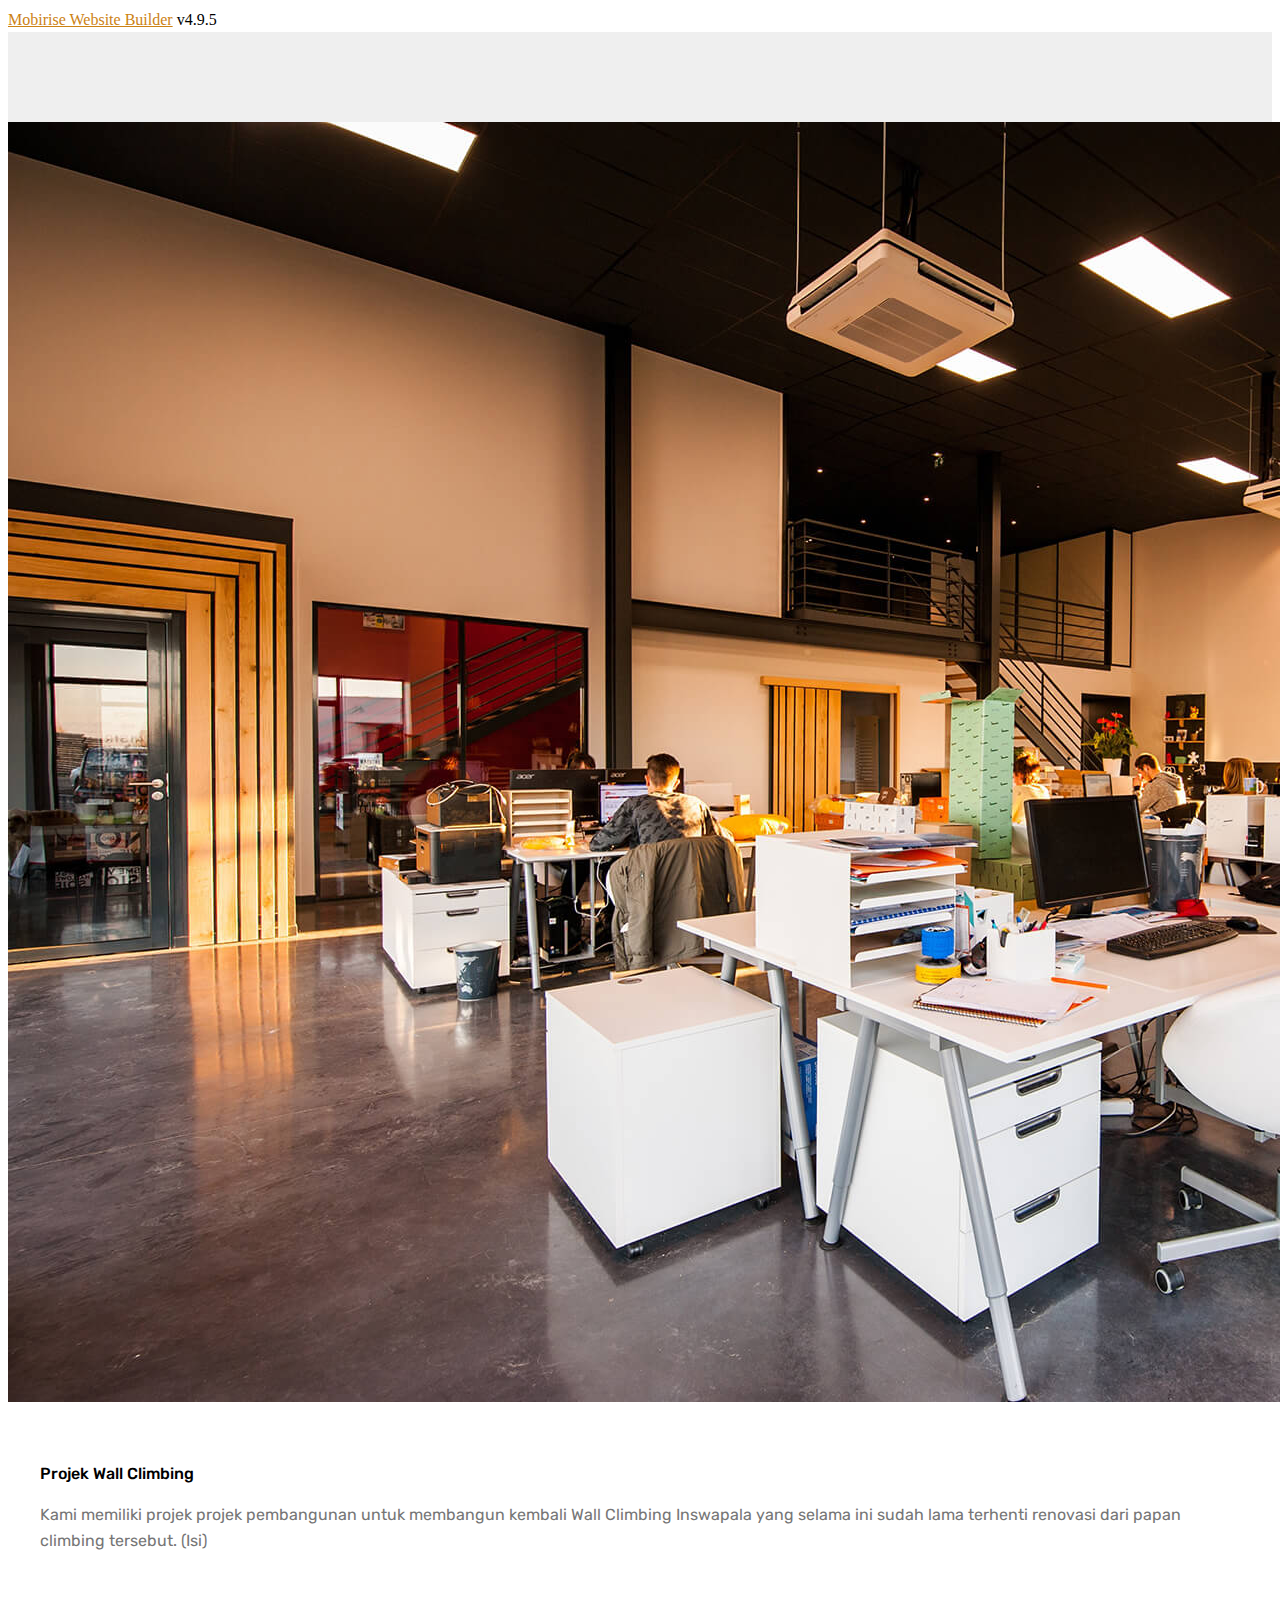
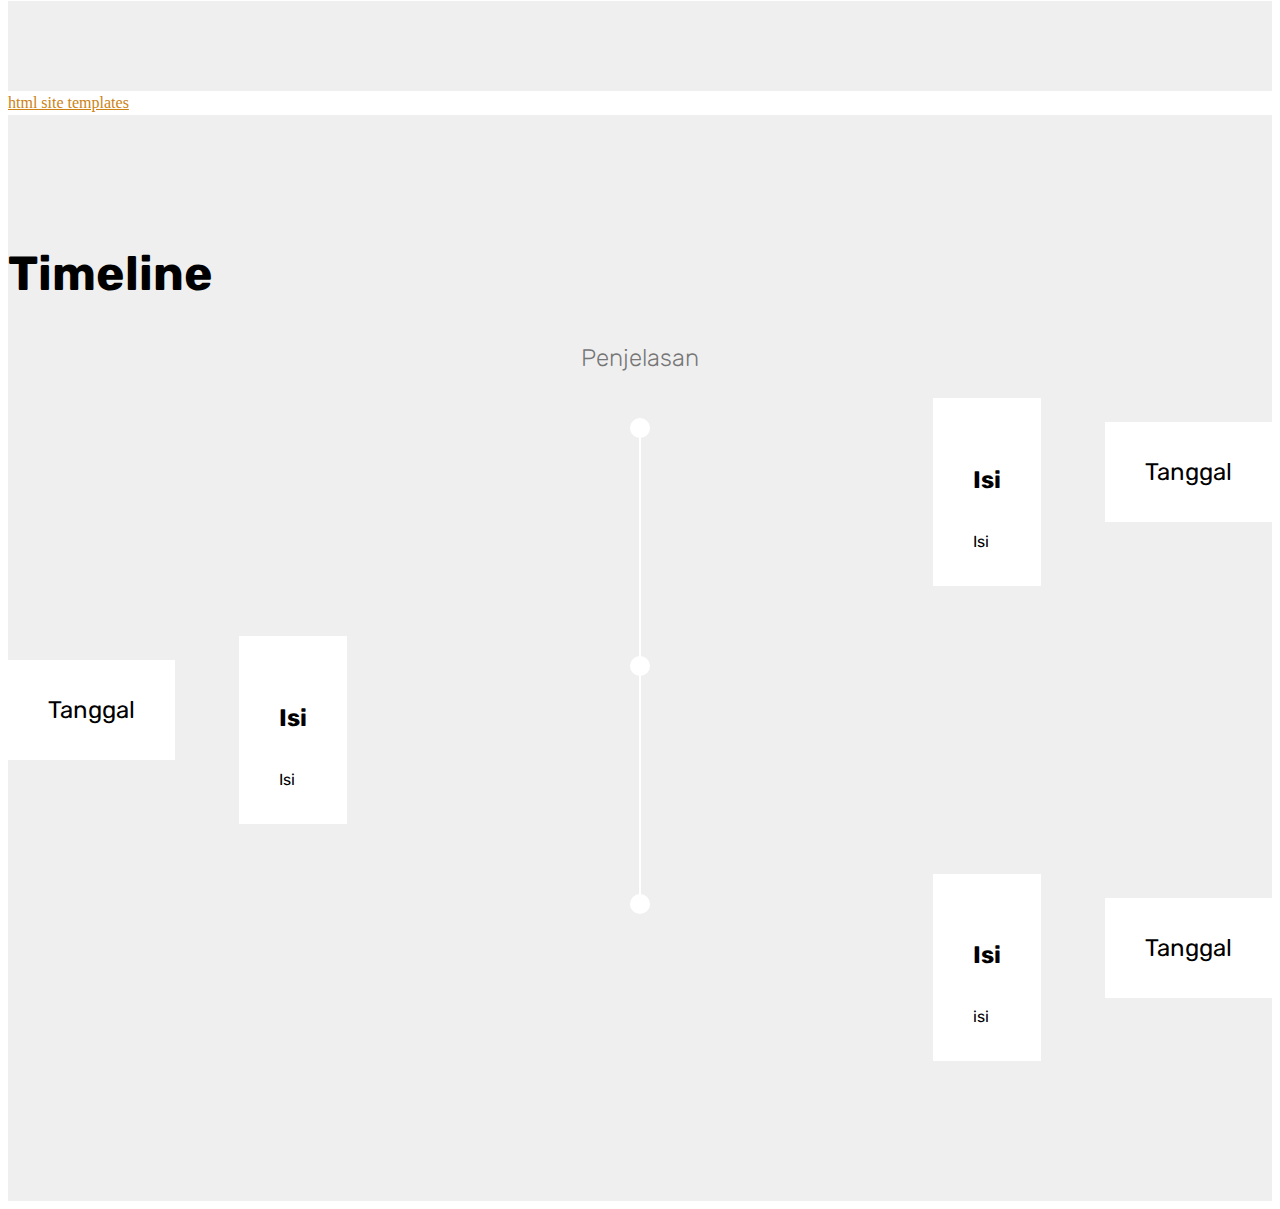
==== page1.html @ f0b3954b "create github pages" ====
<!DOCTYPE html>
<html >
<head>
  <!-- Site made with Mobirise Website Builder v4.9.5, https://mobirise.com -->
  <meta charset="UTF-8">
  <meta http-equiv="X-UA-Compatible" content="IE=edge">
  <meta name="generator" content="Mobirise v4.9.5, mobirise.com">
  <meta name="viewport" content="width=device-width, initial-scale=1, minimum-scale=1">
  <link rel="shortcut icon" href="assets/images/logo-inswapala-512-transparent-96x96.png" type="image/x-icon">
  <meta name="description" content="Website Builder Description">
  <title>Page 1</title>
  <link rel="stylesheet" href="assets/tether/tether.min.css">
  <link rel="stylesheet" href="assets/bootstrap/css/bootstrap.min.css">
  <link rel="stylesheet" href="assets/bootstrap/css/bootstrap-grid.min.css">
  <link rel="stylesheet" href="assets/bootstrap/css/bootstrap-reboot.min.css">
  <link rel="stylesheet" href="assets/animatecss/animate.min.css">
  <link rel="stylesheet" href="assets/theme/css/style.css">
  <link rel="stylesheet" href="assets/mobirise/css/mbr-additional.css" type="text/css">
  
  
  
</head>
<body>
  <section class="features17 cid-rVgSd1BwgS" id="features17-k">
    
    

    
    <div class="container-fluid">
        <div class="media-container-row">
            <div class="card p-3 col-12 col-md-6">
                <div class="card-wrapper">
                    <div class="card-img">
                        <img src="assets/images/background1.jpg" alt="Mobirise">
                    </div>
                    <div class="card-box">
                        <h4 class="card-title pb-3 mbr-fonts-style display-7">
                            Projek Wall Climbing</h4>
                        <p class="mbr-text mbr-fonts-style display-7">Kami memiliki projek projek pembangunan untuk membangun kembali Wall Climbing Inswapala yang selama ini sudah lama terhenti renovasi dari papan climbing tersebut. (Isi)</p>
                    </div>
                </div>
            </div>

            

            

            
            
            
        </div>
    </div>
</section>

<section class="engine"><a href="https://mobirise.info/y">html site templates</a></section><section class="timeline1 cid-rVgUjTpk7h" id="timeline1-m">

    

    

    <div class="container align-center">
        <h2 class="mbr-section-title pb-3 mbr-fonts-style display-2">
            Timeline
        </h2>
        <h3 class="mbr-section-subtitle pb-5 mbr-fonts-style display-5">Penjelasan</h3>

        <div class="container timelines-container" mbri-timelines="">
            <div class="row timeline-element reverse separline">      
                 <div class="timeline-date-panel col-xs-12 col-md-6  align-left">         
                    <div class="time-line-date-content">
                        <p class="mbr-timeline-date mbr-fonts-style display-5">Tanggal</p>
                    </div>
                </div>
           <span class="iconBackground"></span>
            <div class="col-xs-12 col-md-6 align-right">
                <div class="timeline-text-content">
                    <h4 class="mbr-timeline-title pb-3 mbr-fonts-style display-5">Isi</h4>
                    <p class="mbr-timeline-text mbr-fonts-style display-7">Isi</p>
                 </div>
            </div>
            </div>

            <div class="row timeline-element  separline">
                <div class="timeline-date-panel col-xs-12 col-md-6 align-right">
                    <div class="time-line-date-content">
                        <p class="mbr-timeline-date mbr-fonts-style display-5">Tanggal</p>
                    </div>
                </div>
                <span class="iconBackground"></span>
                <div class="col-xs-12 col-md-6 align-left ">
                    <div class="timeline-text-content">
                        <h4 class="mbr-timeline-title pb-3 mbr-fonts-style display-5">
                            Isi</h4>
                        <p class="mbr-timeline-text mbr-fonts-style display-7">Isi</p>
                    </div>
                </div>
            </div> 


            <div class="row timeline-element reverse">
                <div class="timeline-date-panel col-xs-12 col-md-6  align-left">
                    <div class="time-line-date-content">
                        <p class="mbr-timeline-date mbr-fonts-style display-5">
                            Tanggal</p>
                    </div>
                </div>
                <span class="iconBackground"></span>
                <div class="col-xs-12 col-md-6 align-right">
                    <div class="timeline-text-content">
                        <h4 class="mbr-timeline-title pb-3 mbr-fonts-style display-5">
                            Isi</h4>      
                        <p class="mbr-timeline-text mbr-fonts-style display-7">
                            isi</p>
                    </div>
                </div>
            </div>

            


            


            

            

            

            

            

            

            
        </div>
    </div>
</section>


  <script src="assets/web/assets/jquery/jquery.min.js"></script>
  <script src="assets/popper/popper.min.js"></script>
  <script src="assets/tether/tether.min.js"></script>
  <script src="assets/bootstrap/js/bootstrap.min.js"></script>
  <script src="assets/smoothscroll/smooth-scroll.js"></script>
  <script src="assets/viewportchecker/jquery.viewportchecker.js"></script>
  <script src="assets/theme/js/script.js"></script>
  
  
  <input name="animation" type="hidden">
  </body>
</html>
---- assets/mobirise/css/mbr-additional.css ----
@import url(https://fonts.googleapis.com/css?family=Rubik:300,300i,400,400i,500,500i,700,700i,900,900i);





body {
  font-style: normal;
  line-height: 1.5;
}
.mbr-section-title {
  font-style: normal;
  line-height: 1.2;
}
.mbr-section-subtitle {
  line-height: 1.3;
}
.mbr-text {
  font-style: normal;
  line-height: 1.6;
}
.display-1 {
  font-family: 'Rubik', sans-serif;
  font-size: 4.25rem;
}
.display-1 > .mbr-iconfont {
  font-size: 6.8rem;
}
.display-2 {
  font-family: 'Rubik', sans-serif;
  font-size: 3rem;
}
.display-2 > .mbr-iconfont {
  font-size: 4.8rem;
}
.display-4 {
  font-family: 'Rubik', sans-serif;
  font-size: 1rem;
}
.display-4 > .mbr-iconfont {
  font-size: 1.6rem;
}
.display-5 {
  font-family: 'Rubik', sans-serif;
  font-size: 1.5rem;
}
.display-5 > .mbr-iconfont {
  font-size: 2.4rem;
}
.display-7 {
  font-family: 'Rubik', sans-serif;
  font-size: 1rem;
}
.display-7 > .mbr-iconfont {
  font-size: 1.6rem;
}
/* ---- Fluid typography for mobile devices ---- */
/* 1.4 - font scale ratio ( bootstrap == 1.42857 ) */
/* 100vw - current viewport width */
/* (48 - 20)  48 == 48rem == 768px, 20 == 20rem == 320px(minimal supported viewport) */
/* 0.65 - min scale variable, may vary */
@media (max-width: 768px) {
  .display-1 {
    font-size: 3.4rem;
    font-size: calc( 2.1374999999999997rem + (4.25 - 2.1374999999999997) * ((100vw - 20rem) / (48 - 20)));
    line-height: calc( 1.4 * (2.1374999999999997rem + (4.25 - 2.1374999999999997) * ((100vw - 20rem) / (48 - 20))));
  }
  .display-2 {
    font-size: 2.4rem;
    font-size: calc( 1.7rem + (3 - 1.7) * ((100vw - 20rem) / (48 - 20)));
    line-height: calc( 1.4 * (1.7rem + (3 - 1.7) * ((100vw - 20rem) / (48 - 20))));
  }
  .display-4 {
    font-size: 0.8rem;
    font-size: calc( 1rem + (1 - 1) * ((100vw - 20rem) / (48 - 20)));
    line-height: calc( 1.4 * (1rem + (1 - 1) * ((100vw - 20rem) / (48 - 20))));
  }
  .display-5 {
    font-size: 1.2rem;
    font-size: calc( 1.175rem + (1.5 - 1.175) * ((100vw - 20rem) / (48 - 20)));
    line-height: calc( 1.4 * (1.175rem + (1.5 - 1.175) * ((100vw - 20rem) / (48 - 20))));
  }
}
/* Buttons */
.btn {
  font-weight: 500;
  border-width: 2px;
  font-style: normal;
  letter-spacing: 1px;
  margin: .4rem .8rem;
  white-space: normal;
  -webkit-transition: all 0.3s ease-in-out;
  -moz-transition: all 0.3s ease-in-out;
  transition: all 0.3s ease-in-out;
  display: inline-flex;
  align-items: center;
  justify-content: center;
  word-break: break-word;
  -webkit-align-items: center;
  -webkit-justify-content: center;
  display: -webkit-inline-flex;
  padding: 1rem 3rem;
  border-radius: 3px;
}
.btn-sm {
  font-weight: 500;
  letter-spacing: 1px;
  -webkit-transition: all 0.3s ease-in-out;
  -moz-transition: all 0.3s ease-in-out;
  transition: all 0.3s ease-in-out;
  padding: 0.6rem 1.5rem;
  border-radius: 3px;
}
.btn-md {
  font-weight: 500;
  letter-spacing: 1px;
  margin: .4rem .8rem !important;
  -webkit-transition: all 0.3s ease-in-out;
  -moz-transition: all 0.3s ease-in-out;
  transition: all 0.3s ease-in-out;
  padding: 1rem 3rem;
  border-radius: 3px;
}
.btn-lg {
  font-weight: 500;
  letter-spacing: 1px;
  margin: .4rem .8rem !important;
  -webkit-transition: all 0.3s ease-in-out;
  -moz-transition: all 0.3s ease-in-out;
  transition: all 0.3s ease-in-out;
  padding: 1.2rem 3.2rem;
  border-radius: 3px;
}
.bg-primary {
  background-color: #cc8214 !important;
}
.bg-success {
  background-color: #f7ed4a !important;
}
.bg-info {
  background-color: #82786e !important;
}
.bg-warning {
  background-color: #879a9f !important;
}
.bg-danger {
  background-color: #b1a374 !important;
}
.btn-primary,
.btn-primary:active {
  background-color: #cc8214 !important;
  border-color: #cc8214 !important;
  color: #ffffff !important;
}
.btn-primary:hover,
.btn-primary:focus,
.btn-primary.focus,
.btn-primary.active {
  color: #ffffff !important;
  background-color: #86560d !important;
  border-color: #86560d !important;
}
.btn-primary.disabled,
.btn-primary:disabled {
  color: #ffffff !important;
  background-color: #86560d !important;
  border-color: #86560d !important;
}
.btn-secondary,
.btn-secondary:active {
  background-color: #ff3366 !important;
  border-color: #ff3366 !important;
  color: #ffffff !important;
}
.btn-secondary:hover,
.btn-secondary:focus,
.btn-secondary.focus,
.btn-secondary.active {
  color: #ffffff !important;
  background-color: #e50039 !important;
  border-color: #e50039 !important;
}
.btn-secondary.disabled,
.btn-secondary:disabled {
  color: #ffffff !important;
  background-color: #e50039 !important;
  border-color: #e50039 !important;
}
.btn-info,
.btn-info:active {
  background-color: #82786e !important;
  border-color: #82786e !important;
  color: #ffffff !important;
}
.btn-info:hover,
.btn-info:focus,
.btn-info.focus,
.btn-info.active {
  color: #ffffff !important;
  background-color: #59524b !important;
  border-color: #59524b !important;
}
.btn-info.disabled,
.btn-info:disabled {
  color: #ffffff !important;
  background-color: #59524b !important;
  border-color: #59524b !important;
}
.btn-success,
.btn-success:active {
  background-color: #f7ed4a !important;
  border-color: #f7ed4a !important;
  color: #3f3c03 !important;
}
.btn-success:hover,
.btn-success:focus,
.btn-success.focus,
.btn-success.active {
  color: #3f3c03 !important;
  background-color: #eadd0a !important;
  border-color: #eadd0a !important;
}
.btn-success.disabled,
.btn-success:disabled {
  color: #3f3c03 !important;
  background-color: #eadd0a !important;
  border-color: #eadd0a !important;
}
.btn-warning,
.btn-warning:active {
  background-color: #879a9f !important;
  border-color: #879a9f !important;
  color: #ffffff !important;
}
.btn-warning:hover,
.btn-warning:focus,
.btn-warning.focus,
.btn-warning.active {
  color: #ffffff !important;
  background-color: #617479 !important;
  border-color: #617479 !important;
}
.btn-warning.disabled,
.btn-warning:disabled {
  color: #ffffff !important;
  background-color: #617479 !important;
  border-color: #617479 !important;
}
.btn-danger,
.btn-danger:active {
  background-color: #b1a374 !important;
  border-color: #b1a374 !important;
  color: #ffffff !important;
}
.btn-danger:hover,
.btn-danger:focus,
.btn-danger.focus,
.btn-danger.active {
  color: #ffffff !important;
  background-color: #8b7d4e !important;
  border-color: #8b7d4e !important;
}
.btn-danger.disabled,
.btn-danger:disabled {
  color: #ffffff !important;
  background-color: #8b7d4e !important;
  border-color: #8b7d4e !important;
}
.btn-white {
  color: #333333 !important;
}
.btn-white,
.btn-white:active {
  background-color: #ffffff !important;
  border-color: #ffffff !important;
  color: #808080 !important;
}
.btn-white:hover,
.btn-white:focus,
.btn-white.focus,
.btn-white.active {
  color: #808080 !important;
  background-color: #d9d9d9 !important;
  border-color: #d9d9d9 !important;
}
.btn-white.disabled,
.btn-white:disabled {
  color: #808080 !important;
  background-color: #d9d9d9 !important;
  border-color: #d9d9d9 !important;
}
.btn-black,
.btn-black:active {
  background-color: #333333 !important;
  border-color: #333333 !important;
  color: #ffffff !important;
}
.btn-black:hover,
.btn-black:focus,
.btn-black.focus,
.btn-black.active {
  color: #ffffff !important;
  background-color: #0d0d0d !important;
  border-color: #0d0d0d !important;
}
.btn-black.disabled,
.btn-black:disabled {
  color: #ffffff !important;
  background-color: #0d0d0d !important;
  border-color: #0d0d0d !important;
}
.btn-primary-outline,
.btn-primary-outline:active {
  background: none;
  border-color: #6f470b;
  color: #6f470b;
}
.btn-primary-outline:hover,
.btn-primary-outline:focus,
.btn-primary-outline.focus,
.btn-primary-outline.active {
  color: #ffffff;
  background-color: #cc8214;
  border-color: #cc8214;
}
.btn-primary-outline.disabled,
.btn-primary-outline:disabled {
  color: #ffffff !important;
  background-color: #cc8214 !important;
  border-color: #cc8214 !important;
}
.btn-secondary-outline,
.btn-secondary-outline:active {
  background: none;
  border-color: #cc0033;
  color: #cc0033;
}
.btn-secondary-outline:hover,
.btn-secondary-outline:focus,
.btn-secondary-outline.focus,
.btn-secondary-outline.active {
  color: #ffffff;
  background-color: #ff3366;
  border-color: #ff3366;
}
.btn-secondary-outline.disabled,
.btn-secondary-outline:disabled {
  color: #ffffff !important;
  background-color: #ff3366 !important;
  border-color: #ff3366 !important;
}
.btn-info-outline,
.btn-info-outline:active {
  background: none;
  border-color: #4b453f;
  color: #4b453f;
}
.btn-info-outline:hover,
.btn-info-outline:focus,
.btn-info-outline.focus,
.btn-info-outline.active {
  color: #ffffff;
  background-color: #82786e;
  border-color: #82786e;
}
.btn-info-outline.disabled,
.btn-info-outline:disabled {
  color: #ffffff !important;
  background-color: #82786e !important;
  border-color: #82786e !important;
}
.btn-success-outline,
.btn-success-outline:active {
  background: none;
  border-color: #d2c609;
  color: #d2c609;
}
.btn-success-outline:hover,
.btn-success-outline:focus,
.btn-success-outline.focus,
.btn-success-outline.active {
  color: #3f3c03;
  background-color: #f7ed4a;
  border-color: #f7ed4a;
}
.btn-success-outline.disabled,
.btn-success-outline:disabled {
  color: #3f3c03 !important;
  background-color: #f7ed4a !important;
  border-color: #f7ed4a !important;
}
.btn-warning-outline,
.btn-warning-outline:active {
  background: none;
  border-color: #55666b;
  color: #55666b;
}
.btn-warning-outline:hover,
.btn-warning-outline:focus,
.btn-warning-outline.focus,
.btn-warning-outline.active {
  color: #ffffff;
  background-color: #879a9f;
  border-color: #879a9f;
}
.btn-warning-outline.disabled,
.btn-warning-outline:disabled {
  color: #ffffff !important;
  background-color: #879a9f !important;
  border-color: #879a9f !important;
}
.btn-danger-outline,
.btn-danger-outline:active {
  background: none;
  border-color: #7a6e45;
  color: #7a6e45;
}
.btn-danger-outline:hover,
.btn-danger-outline:focus,
.btn-danger-outline.focus,
.btn-danger-outline.active {
  color: #ffffff;
  background-color: #b1a374;
  border-color: #b1a374;
}
.btn-danger-outline.disabled,
.btn-danger-outline:disabled {
  color: #ffffff !important;
  background-color: #b1a374 !important;
  border-color: #b1a374 !important;
}
.btn-black-outline,
.btn-black-outline:active {
  background: none;
  border-color: #000000;
  color: #000000;
}
.btn-black-outline:hover,
.btn-black-outline:focus,
.btn-black-outline.focus,
.btn-black-outline.active {
  color: #ffffff;
  background-color: #333333;
  border-color: #333333;
}
.btn-black-outline.disabled,
.btn-black-outline:disabled {
  color: #ffffff !important;
  background-color: #333333 !important;
  border-color: #333333 !important;
}
.btn-white-outline,
.btn-white-outline:active,
.btn-white-outline.active {
  background: none;
  border-color: #ffffff;
  color: #ffffff;
}
.btn-white-outline:hover,
.btn-white-outline:focus,
.btn-white-outline.focus {
  color: #333333;
  background-color: #ffffff;
  border-color: #ffffff;
}
.text-primary {
  color: #cc8214 !important;
}
.text-secondary {
  color: #ff3366 !important;
}
.text-success {
  color: #f7ed4a !important;
}
.text-info {
  color: #82786e !important;
}
.text-warning {
  color: #879a9f !important;
}
.text-danger {
  color: #b1a374 !important;
}
.text-white {
  color: #ffffff !important;
}
.text-black {
  color: #000000 !important;
}
a.text-primary:hover,
a.text-primary:focus {
  color: #6f470b !important;
}
a.text-secondary:hover,
a.text-secondary:focus {
  color: #cc0033 !important;
}
a.text-success:hover,
a.text-success:focus {
  color: #d2c609 !important;
}
a.text-info:hover,
a.text-info:focus {
  color: #4b453f !important;
}
a.text-warning:hover,
a.text-warning:focus {
  color: #55666b !important;
}
a.text-danger:hover,
a.text-danger:focus {
  color: #7a6e45 !important;
}
a.text-white:hover,
a.text-white:focus {
  color: #b3b3b3 !important;
}
a.text-black:hover,
a.text-black:focus {
  color: #4d4d4d !important;
}
.alert-success {
  background-color: #70c770;
}
.alert-info {
  background-color: #82786e;
}
.alert-warning {
  background-color: #879a9f;
}
.alert-danger {
  background-color: #b1a374;
}
.mbr-section-btn a.btn:not(.btn-form):hover,
.mbr-section-btn a.btn:not(.btn-form):focus {
  box-shadow: none !important;
}
.mbr-gallery-filter li.active .btn {
  background-color: #cc8214;
  border-color: #cc8214;
  color: #ffffff;
}
.mbr-gallery-filter li.active .btn:focus {
  box-shadow: none;
}
.btn-form {
  border-radius: 0;
}
.btn-form:hover {
  cursor: pointer;
}
a,
a:hover {
  color: #cc8214;
}
.mbr-plan-header.bg-primary .mbr-plan-subtitle,
.mbr-plan-header.bg-primary .mbr-plan-price-desc {
  color: #f8ddb4;
}
.mbr-plan-header.bg-success .mbr-plan-subtitle,
.mbr-plan-header.bg-success .mbr-plan-price-desc {
  color: #ffffff;
}
.mbr-plan-header.bg-info .mbr-plan-subtitle,
.mbr-plan-header.bg-info .mbr-plan-price-desc {
  color: #beb8b2;
}
.mbr-plan-header.bg-warning .mbr-plan-subtitle,
.mbr-plan-header.bg-warning .mbr-plan-price-desc {
  color: #ced6d8;
}
.mbr-plan-header.bg-danger .mbr-plan-subtitle,
.mbr-plan-header.bg-danger .mbr-plan-price-desc {
  color: #dfd9c6;
}
/* Scroll to top button*/
.scrollToTop_wraper {
  display: none;
}
#scrollToTop a i:before {
  content: '';
  position: absolute;
  height: 40%;
  top: 25%;
  background: #fff;
  width: 2px;
  left: calc(50% - 1px);
}
#scrollToTop a i:after {
  content: '';
  position: absolute;
  display: block;
  border-top: 2px solid #fff;
  border-right: 2px solid #fff;
  width: 40%;
  height: 40%;
  left: 30%;
  bottom: 30%;
  transform: rotate(135deg);
  -webkit-transform: rotate(135deg);
}
/* Others*/
.note-check a[data-value=Rubik] {
  font-style: normal;
}
.mbr-arrow a {
  color: #ffffff;
}
@media (max-width: 767px) {
  .mbr-arrow {
    display: none;
  }
}
.form-control-label {
  position: relative;
  cursor: pointer;
  margin-bottom: .357em;
  padding: 0;
}
.alert {
  color: #ffffff;
  border-radius: 0;
  border: 0;
  font-size: .875rem;
  line-height: 1.5;
  margin-bottom: 1.875rem;
  padding: 1.25rem;
  position: relative;
}
.alert.alert-form::after {
  background-color: inherit;
  bottom: -7px;
  content: "";
  display: block;
  height: 14px;
  left: 50%;
  margin-left: -7px;
  position: absolute;
  transform: rotate(45deg);
  width: 14px;
  -webkit-transform: rotate(45deg);
}
.form-control {
  background-color: #f5f5f5;
  box-shadow: none;
  color: #565656;
  font-family: 'Rubik', sans-serif;
  font-size: 1rem;
  line-height: 1.43;
  min-height: 3.5em;
  padding: 1.07em .5em;
}
.form-control > .mbr-iconfont {
  font-size: 1.6rem;
}
.form-control,
.form-control:focus {
  border: 1px solid #e8e8e8;
}
.form-active .form-control:invalid {
  border-color: red;
}
.mbr-overlay {
  background-color: #000;
  bottom: 0;
  left: 0;
  opacity: .5;
  position: absolute;
  right: 0;
  top: 0;
  z-index: 0;
  pointer-events: none;
}
blockquote {
  font-style: italic;
  padding: 10px 0 10px 20px;
  font-size: 1.09rem;
  position: relative;
  border-color: #cc8214;
  border-width: 3px;
}
ul,
ol,
pre,
blockquote {
  margin-bottom: 2.3125rem;
}
pre {
  background: #f4f4f4;
  padding: 10px 24px;
  white-space: pre-wrap;
}
.inactive {
  -webkit-user-select: none;
  -moz-user-select: none;
  -ms-user-select: none;
  user-select: none;
  pointer-events: none;
  -webkit-user-drag: none;
  user-drag: none;
}
.mbr-section__comments .row {
  justify-content: center;
  -webkit-justify-content: center;
}
/* Forms */
.mbr-form .btn {
  margin: .4rem 0;
}
@media (max-width: 767px) {
  .btn {
    font-size: .75rem !important;
  }
  .btn .mbr-iconfont {
    font-size: 1rem !important;
  }
}
/* Social block */
.btn-social {
  font-size: 20px;
  border-radius: 50%;
  padding: 0;
  width: 44px;
  height: 44px;
  line-height: 44px;
  text-align: center;
  position: relative;
  border: 2px solid #c0a375;
  border-color: #cc8214;
  color: #232323;
  cursor: pointer;
}
.btn-social i {
  top: 0;
  line-height: 44px;
  width: 44px;
}
.btn-social:hover {
  color: #fff;
  background: #cc8214;
}
.btn-social + .btn {
  margin-left: .1rem;
}
/* Footer */
.mbr-footer-content li::before,
.mbr-footer .mbr-contacts li::before {
  background: #cc8214;
}
.mbr-footer-content li a:hover,
.mbr-footer .mbr-contacts li a:hover {
  color: #cc8214;
}
/* Headers*/
.offset-1 {
  margin-left: 8.33333%;
}
.offset-2 {
  margin-left: 16.66667%;
}
.offset-3 {
  margin-left: 25%;
}
.offset-4 {
  margin-left: 33.33333%;
}
.offset-5 {
  margin-left: 41.66667%;
}
.offset-6 {
  margin-left: 50%;
}
.offset-7 {
  margin-left: 58.33333%;
}
.offset-8 {
  margin-left: 66.66667%;
}
.offset-9 {
  margin-left: 75%;
}
.offset-10 {
  margin-left: 83.33333%;
}
.offset-11 {
  margin-left: 91.66667%;
}
@media (min-width: 576px) {
  .offset-sm-0 {
    margin-left: 0%;
  }
  .offset-sm-1 {
    margin-left: 8.33333%;
  }
  .offset-sm-2 {
    margin-left: 16.66667%;
  }
  .offset-sm-3 {
    margin-left: 25%;
  }
  .offset-sm-4 {
    margin-left: 33.33333%;
  }
  .offset-sm-5 {
    margin-left: 41.66667%;
  }
  .offset-sm-6 {
    margin-left: 50%;
  }
  .offset-sm-7 {
    margin-left: 58.33333%;
  }
  .offset-sm-8 {
    margin-left: 66.66667%;
  }
  .offset-sm-9 {
    margin-left: 75%;
  }
  .offset-sm-10 {
    margin-left: 83.33333%;
  }
  .offset-sm-11 {
    margin-left: 91.66667%;
  }
}
@media (min-width: 768px) {
  .offset-md-0 {
    margin-left: 0%;
  }
  .offset-md-1 {
    margin-left: 8.33333%;
  }
  .offset-md-2 {
    margin-left: 16.66667%;
  }
  .offset-md-3 {
    margin-left: 25%;
  }
  .offset-md-4 {
    margin-left: 33.33333%;
  }
  .offset-md-5 {
    margin-left: 41.66667%;
  }
  .offset-md-6 {
    margin-left: 50%;
  }
  .offset-md-7 {
    margin-left: 58.33333%;
  }
  .offset-md-8 {
    margin-left: 66.66667%;
  }
  .offset-md-9 {
    margin-left: 75%;
  }
  .offset-md-10 {
    margin-left: 83.33333%;
  }
  .offset-md-11 {
    margin-left: 91.66667%;
  }
}
@media (min-width: 992px) {
  .offset-lg-0 {
    margin-left: 0%;
  }
  .offset-lg-1 {
    margin-left: 8.33333%;
  }
  .offset-lg-2 {
    margin-left: 16.66667%;
  }
  .offset-lg-3 {
    margin-left: 25%;
  }
  .offset-lg-4 {
    margin-left: 33.33333%;
  }
  .offset-lg-5 {
    margin-left: 41.66667%;
  }
  .offset-lg-6 {
    margin-left: 50%;
  }
  .offset-lg-7 {
    margin-left: 58.33333%;
  }
  .offset-lg-8 {
    margin-left: 66.66667%;
  }
  .offset-lg-9 {
    margin-left: 75%;
  }
  .offset-lg-10 {
    margin-left: 83.33333%;
  }
  .offset-lg-11 {
    margin-left: 91.66667%;
  }
}
@media (min-width: 1200px) {
  .offset-xl-0 {
    margin-left: 0%;
  }
  .offset-xl-1 {
    margin-left: 8.33333%;
  }
  .offset-xl-2 {
    margin-left: 16.66667%;
  }
  .offset-xl-3 {
    margin-left: 25%;
  }
  .offset-xl-4 {
    margin-left: 33.33333%;
  }
  .offset-xl-5 {
    margin-left: 41.66667%;
  }
  .offset-xl-6 {
    margin-left: 50%;
  }
  .offset-xl-7 {
    margin-left: 58.33333%;
  }
  .offset-xl-8 {
    margin-left: 66.66667%;
  }
  .offset-xl-9 {
    margin-left: 75%;
  }
  .offset-xl-10 {
    margin-left: 83.33333%;
  }
  .offset-xl-11 {
    margin-left: 91.66667%;
  }
}
.navbar-toggler {
  -webkit-align-self: flex-start;
  -ms-flex-item-align: start;
  align-self: flex-start;
  padding: 0.25rem 0.75rem;
  font-size: 1.25rem;
  line-height: 1;
  background: transparent;
  border: 1px solid transparent;
  -webkit-border-radius: 0.25rem;
  border-radius: 0.25rem;
}
.navbar-toggler:focus,
.navbar-toggler:hover {
  text-decoration: none;
}
.navbar-toggler-icon {
  display: inline-block;
  width: 1.5em;
  height: 1.5em;
  vertical-align: middle;
  content: "";
  background: no-repeat center center;
  -webkit-background-size: 100% 100%;
  -o-background-size: 100% 100%;
  background-size: 100% 100%;
}
.navbar-toggler-left {
  position: absolute;
  left: 1rem;
}
.navbar-toggler-right {
  position: absolute;
  right: 1rem;
}
@media (max-width: 575px) {
  .navbar-toggleable .navbar-nav .dropdown-menu {
    position: static;
    float: none;
  }
  .navbar-toggleable > .container {
    padding-right: 0;
    padding-left: 0;
  }
}
@media (min-width: 576px) {
  .navbar-toggleable {
    -webkit-box-orient: horizontal;
    -webkit-box-direction: normal;
    -webkit-flex-direction: row;
    -ms-flex-direction: row;
    flex-direction: row;
    -webkit-flex-wrap: nowrap;
    -ms-flex-wrap: nowrap;
    flex-wrap: nowrap;
    -webkit-box-align: center;
    -webkit-align-items: center;
    -ms-flex-align: center;
    align-items: center;
  }
  .navbar-toggleable .navbar-nav {
    -webkit-box-orient: horizontal;
    -webkit-box-direction: normal;
    -webkit-flex-direction: row;
    -ms-flex-direction: row;
    flex-direction: row;
  }
  .navbar-toggleable .navbar-nav .nav-link {
    padding-right: .5rem;
    padding-left: .5rem;
  }
  .navbar-toggleable > .container {
    display: -webkit-box;
    display: -webkit-flex;
    display: -ms-flexbox;
    display: flex;
    -webkit-flex-wrap: nowrap;
    -ms-flex-wrap: nowrap;
    flex-wrap: nowrap;
    -webkit-box-align: center;
    -webkit-align-items: center;
    -ms-flex-align: center;
    align-items: center;
  }
  .navbar-toggleable .navbar-collapse {
    display: -webkit-box !important;
    display: -webkit-flex !important;
    display: -ms-flexbox !important;
    display: flex !important;
    width: 100%;
  }
  .navbar-toggleable .navbar-toggler {
    display: none;
  }
}
@media (max-width: 767px) {
  .navbar-toggleable-sm .navbar-nav .dropdown-menu {
    position: static;
    float: none;
  }
  .navbar-toggleable-sm > .container {
    padding-right: 0;
    padding-left: 0;
  }
}
@media (min-width: 768px) {
  .navbar-toggleable-sm {
    -webkit-box-orient: horizontal;
    -webkit-box-direction: normal;
    -webkit-flex-direction: row;
    -ms-flex-direction: row;
    flex-direction: row;
    -webkit-flex-wrap: nowrap;
    -ms-flex-wrap: nowrap;
    flex-wrap: nowrap;
    -webkit-box-align: center;
    -webkit-align-items: center;
    -ms-flex-align: center;
    align-items: center;
  }
  .navbar-toggleable-sm .navbar-nav {
    -webkit-box-orient: horizontal;
    -webkit-box-direction: normal;
    -webkit-flex-direction: row;
    -ms-flex-direction: row;
    flex-direction: row;
  }
  .navbar-toggleable-sm .navbar-nav .nav-link {
    padding-right: .5rem;
    padding-left: .5rem;
  }
  .navbar-toggleable-sm > .container {
    display: -webkit-box;
    display: -webkit-flex;
    display: -ms-flexbox;
    display: flex;
    -webkit-flex-wrap: nowrap;
    -ms-flex-wrap: nowrap;
    flex-wrap: nowrap;
    -webkit-box-align: center;
    -webkit-align-items: center;
    -ms-flex-align: center;
    align-items: center;
  }
  .navbar-toggleable-sm .navbar-collapse {
    display: none;
    width: 100%;
  }
  .navbar-toggleable-sm .navbar-toggler {
    display: none;
  }
}
@media (max-width: 991px) {
  .navbar-toggleable-md .navbar-nav .dropdown-menu {
    position: static;
    float: none;
  }
  .navbar-toggleable-md > .container {
    padding-right: 0;
    padding-left: 0;
  }
}
@media (min-width: 992px) {
  .navbar-toggleable-md {
    -webkit-box-orient: horizontal;
    -webkit-box-direction: normal;
    -webkit-flex-direction: row;
    -ms-flex-direction: row;
    flex-direction: row;
    -webkit-flex-wrap: nowrap;
    -ms-flex-wrap: nowrap;
    flex-wrap: nowrap;
    -webkit-box-align: center;
    -webkit-align-items: center;
    -ms-flex-align: center;
    align-items: center;
  }
  .navbar-toggleable-md .navbar-nav {
    -webkit-box-orient: horizontal;
    -webkit-box-direction: normal;
    -webkit-flex-direction: row;
    -ms-flex-direction: row;
    flex-direction: row;
  }
  .navbar-toggleable-md .navbar-nav .nav-link {
    padding-right: .5rem;
    padding-left: .5rem;
  }
  .navbar-toggleable-md > .container {
    display: -webkit-box;
    display: -webkit-flex;
    display: -ms-flexbox;
    display: flex;
    -webkit-flex-wrap: nowrap;
    -ms-flex-wrap: nowrap;
    flex-wrap: nowrap;
    -webkit-box-align: center;
    -webkit-align-items: center;
    -ms-flex-align: center;
    align-items: center;
  }
  .navbar-toggleable-md .navbar-collapse {
    display: -webkit-box !important;
    display: -webkit-flex !important;
    display: -ms-flexbox !important;
    display: flex !important;
    width: 100%;
  }
  .navbar-toggleable-md .navbar-toggler {
    display: none;
  }
}
@media (max-width: 1199px) {
  .navbar-toggleable-lg .navbar-nav .dropdown-menu {
    position: static;
    float: none;
  }
  .navbar-toggleable-lg > .container {
    padding-right: 0;
    padding-left: 0;
  }
}
@media (min-width: 1200px) {
  .navbar-toggleable-lg {
    -webkit-box-orient: horizontal;
    -webkit-box-direction: normal;
    -webkit-flex-direction: row;
    -ms-flex-direction: row;
    flex-direction: row;
    -webkit-flex-wrap: nowrap;
    -ms-flex-wrap: nowrap;
    flex-wrap: nowrap;
    -webkit-box-align: center;
    -webkit-align-items: center;
    -ms-flex-align: center;
    align-items: center;
  }
  .navbar-toggleable-lg .navbar-nav {
    -webkit-box-orient: horizontal;
    -webkit-box-direction: normal;
    -webkit-flex-direction: row;
    -ms-flex-direction: row;
    flex-direction: row;
  }
  .navbar-toggleable-lg .navbar-nav .nav-link {
    padding-right: .5rem;
    padding-left: .5rem;
  }
  .navbar-toggleable-lg > .container {
    display: -webkit-box;
    display: -webkit-flex;
    display: -ms-flexbox;
    display: flex;
    -webkit-flex-wrap: nowrap;
    -ms-flex-wrap: nowrap;
    flex-wrap: nowrap;
    -webkit-box-align: center;
    -webkit-align-items: center;
    -ms-flex-align: center;
    align-items: center;
  }
  .navbar-toggleable-lg .navbar-collapse {
    display: -webkit-box !important;
    display: -webkit-flex !important;
    display: -ms-flexbox !important;
    display: flex !important;
    width: 100%;
  }
  .navbar-toggleable-lg .navbar-toggler {
    display: none;
  }
}
.navbar-toggleable-xl {
  -webkit-box-orient: horizontal;
  -webkit-box-direction: normal;
  -webkit-flex-direction: row;
  -ms-flex-direction: row;
  flex-direction: row;
  -webkit-flex-wrap: nowrap;
  -ms-flex-wrap: nowrap;
  flex-wrap: nowrap;
  -webkit-box-align: center;
  -webkit-align-items: center;
  -ms-flex-align: center;
  align-items: center;
}
.navbar-toggleable-xl .navbar-nav .dropdown-menu {
  position: static;
  float: none;
}
.navbar-toggleable-xl > .container {
  padding-right: 0;
  padding-left: 0;
}
.navbar-toggleable-xl .navbar-nav {
  -webkit-box-orient: horizontal;
  -webkit-box-direction: normal;
  -webkit-flex-direction: row;
  -ms-flex-direction: row;
  flex-direction: row;
}
.navbar-toggleable-xl .navbar-nav .nav-link {
  padding-right: .5rem;
  padding-left: .5rem;
}
.navbar-toggleable-xl > .container {
  display: -webkit-box;
  display: -webkit-flex;
  display: -ms-flexbox;
  display: flex;
  -webkit-flex-wrap: nowrap;
  -ms-flex-wrap: nowrap;
  flex-wrap: nowrap;
  -webkit-box-align: center;
  -webkit-align-items: center;
  -ms-flex-align: center;
  align-items: center;
}
.navbar-toggleable-xl .navbar-collapse {
  display: -webkit-box !important;
  display: -webkit-flex !important;
  display: -ms-flexbox !important;
  display: flex !important;
  width: 100%;
}
.navbar-toggleable-xl .navbar-toggler {
  display: none;
}
.card-img {
  width: auto;
}
.menu .navbar.collapsed:not(.beta-menu) {
  flex-direction: column;
  -webkit-flex-direction: column;
}
.carousel-item.active,
.carousel-item-next,
.carousel-item-prev {
  display: -webkit-box;
  display: -webkit-flex;
  display: -ms-flexbox;
  display: flex;
}
.note-air-layout .dropup .dropdown-menu,
.note-air-layout .navbar-fixed-bottom .dropdown .dropdown-menu {
  bottom: initial !important;
}
html,
body {
  height: auto;
  min-height: 100vh;
}
.dropup .dropdown-toggle::after {
  display: none;
}
@media screen and (-ms-high-contrast: active), (-ms-high-contrast: none) {
  .card-wrapper {
    flex: auto!important;
  }
}
.cid-rVgSWtCZtr .navbar {
  padding: .5rem 0;
  background: #333333;
  transition: none;
  min-height: 77px;
}
.cid-rVgSWtCZtr .navbar-dropdown.bg-color.transparent.opened {
  background: #333333;
}
.cid-rVgSWtCZtr a {
  font-style: normal;
}
.cid-rVgSWtCZtr .nav-item span {
  padding-right: 0.4em;
  line-height: 0.5em;
  vertical-align: text-bottom;
  position: relative;
  text-decoration: none;
}
.cid-rVgSWtCZtr .nav-item a {
  display: -webkit-flex;
  align-items: center;
  justify-content: center;
  padding: 0.7rem 0 !important;
  margin: 0rem .65rem !important;
  -webkit-align-items: center;
  -webkit-justify-content: center;
}
.cid-rVgSWtCZtr .nav-item:focus,
.cid-rVgSWtCZtr .nav-link:focus {
  outline: none;
}
.cid-rVgSWtCZtr .btn {
  padding: 0.4rem 1.5rem;
  display: -webkit-inline-flex;
  align-items: center;
  -webkit-align-items: center;
}
.cid-rVgSWtCZtr .btn .mbr-iconfont {
  font-size: 1.6rem;
}
.cid-rVgSWtCZtr .menu-logo {
  margin-right: auto;
}
.cid-rVgSWtCZtr .menu-logo .navbar-brand {
  display: flex;
  margin-left: 5rem;
  padding: 0;
  transition: padding .2s;
  min-height: 3.8rem;
  -webkit-align-items: center;
  align-items: center;
}
.cid-rVgSWtCZtr .menu-logo .navbar-brand .navbar-caption-wrap {
  display: flex;
  -webkit-align-items: center;
  align-items: center;
  word-break: break-word;
  min-width: 7rem;
  margin: .3rem 0;
}
.cid-rVgSWtCZtr .menu-logo .navbar-brand .navbar-caption-wrap .navbar-caption {
  line-height: 1.2rem !important;
  padding-right: 2rem;
}
.cid-rVgSWtCZtr .menu-logo .navbar-brand .navbar-logo {
  font-size: 4rem;
  transition: font-size 0.25s;
}
.cid-rVgSWtCZtr .menu-logo .navbar-brand .navbar-logo img {
  display: flex;
}
.cid-rVgSWtCZtr .menu-logo .navbar-brand .navbar-logo .mbr-iconfont {
  transition: font-size 0.25s;
}
.cid-rVgSWtCZtr .menu-logo .navbar-brand .navbar-logo a {
  display: inline-flex;
}
.cid-rVgSWtCZtr .navbar-toggleable-sm .navbar-collapse {
  justify-content: flex-end;
  -webkit-justify-content: flex-end;
  padding-right: 5rem;
  width: auto;
}
.cid-rVgSWtCZtr .navbar-toggleable-sm .navbar-collapse .navbar-nav {
  flex-wrap: wrap;
  -webkit-flex-wrap: wrap;
  padding-left: 0;
}
.cid-rVgSWtCZtr .navbar-toggleable-sm .navbar-collapse .navbar-nav .nav-item {
  -webkit-align-self: center;
  align-self: center;
}
.cid-rVgSWtCZtr .navbar-toggleable-sm .navbar-collapse .navbar-buttons {
  padding-left: 0;
  padding-bottom: 0;
}
.cid-rVgSWtCZtr .dropdown .dropdown-menu {
  background: #333333;
  display: none;
  position: absolute;
  min-width: 5rem;
  padding-top: 1.4rem;
  padding-bottom: 1.4rem;
  text-align: left;
}
.cid-rVgSWtCZtr .dropdown .dropdown-menu .dropdown-item {
  width: auto;
  padding: 0.235em 1.5385em 0.235em 1.5385em !important;
}
.cid-rVgSWtCZtr .dropdown .dropdown-menu .dropdown-item::after {
  right: 0.5rem;
}
.cid-rVgSWtCZtr .dropdown .dropdown-menu .dropdown-submenu {
  margin: 0;
}
.cid-rVgSWtCZtr .dropdown.open > .dropdown-menu {
  display: block;
}
.cid-rVgSWtCZtr .navbar-toggleable-sm.opened:after {
  position: absolute;
  width: 100vw;
  height: 100vh;
  content: '';
  background-color: rgba(0, 0, 0, 0.1);
  left: 0;
  bottom: 0;
  transform: translateY(100%);
  -webkit-transform: translateY(100%);
  z-index: 1000;
}
.cid-rVgSWtCZtr .navbar.navbar-short {
  min-height: 60px;
  transition: all .2s;
}
.cid-rVgSWtCZtr .navbar.navbar-short .navbar-toggler-right {
  top: 20px;
}
.cid-rVgSWtCZtr .navbar.navbar-short .navbar-logo a {
  font-size: 2.5rem !important;
  line-height: 2.5rem;
  transition: font-size 0.25s;
}
.cid-rVgSWtCZtr .navbar.navbar-short .navbar-logo a .mbr-iconfont {
  font-size: 2.5rem !important;
}
.cid-rVgSWtCZtr .navbar.navbar-short .navbar-logo a img {
  height: 3rem !important;
}
.cid-rVgSWtCZtr .navbar.navbar-short .navbar-brand {
  min-height: 3rem;
}
.cid-rVgSWtCZtr button.navbar-toggler {
  width: 31px;
  height: 18px;
  cursor: pointer;
  transition: all .2s;
  top: 1.5rem;
  right: 1rem;
}
.cid-rVgSWtCZtr button.navbar-toggler:focus {
  outline: none;
}
.cid-rVgSWtCZtr button.navbar-toggler .hamburger span {
  position: absolute;
  right: 0;
  width: 30px;
  height: 2px;
  border-right: 5px;
  background-color: #ffffff;
}
.cid-rVgSWtCZtr button.navbar-toggler .hamburger span:nth-child(1) {
  top: 0;
  transition: all .2s;
}
.cid-rVgSWtCZtr button.navbar-toggler .hamburger span:nth-child(2) {
  top: 8px;
  transition: all .15s;
}
.cid-rVgSWtCZtr button.navbar-toggler .hamburger span:nth-child(3) {
  top: 8px;
  transition: all .15s;
}
.cid-rVgSWtCZtr button.navbar-toggler .hamburger span:nth-child(4) {
  top: 16px;
  transition: all .2s;
}
.cid-rVgSWtCZtr nav.opened .hamburger span:nth-child(1) {
  top: 8px;
  width: 0;
  opacity: 0;
  right: 50%;
  transition: all .2s;
}
.cid-rVgSWtCZtr nav.opened .hamburger span:nth-child(2) {
  -webkit-transform: rotate(45deg);
  transform: rotate(45deg);
  transition: all .25s;
}
.cid-rVgSWtCZtr nav.opened .hamburger span:nth-child(3) {
  -webkit-transform: rotate(-45deg);
  transform: rotate(-45deg);
  transition: all .25s;
}
.cid-rVgSWtCZtr nav.opened .hamburger span:nth-child(4) {
  top: 8px;
  width: 0;
  opacity: 0;
  right: 50%;
  transition: all .2s;
}
.cid-rVgSWtCZtr .collapsed.navbar-expand {
  flex-direction: column;
  -webkit-flex-direction: column;
}
.cid-rVgSWtCZtr .collapsed .btn {
  display: -webkit-flex;
}
.cid-rVgSWtCZtr .collapsed .navbar-collapse {
  display: none !important;
  padding-right: 0 !important;
}
.cid-rVgSWtCZtr .collapsed .navbar-collapse.collapsing,
.cid-rVgSWtCZtr .collapsed .navbar-collapse.show {
  display: block !important;
}
.cid-rVgSWtCZtr .collapsed .navbar-collapse.collapsing .navbar-nav,
.cid-rVgSWtCZtr .collapsed .navbar-collapse.show .navbar-nav {
  display: block;
  text-align: center;
}
.cid-rVgSWtCZtr .collapsed .navbar-collapse.collapsing .navbar-nav .nav-item,
.cid-rVgSWtCZtr .collapsed .navbar-collapse.show .navbar-nav .nav-item {
  clear: both;
}
.cid-rVgSWtCZtr .collapsed .navbar-collapse.collapsing .navbar-nav .nav-item:last-child,
.cid-rVgSWtCZtr .collapsed .navbar-collapse.show .navbar-nav .nav-item:last-child {
  margin-bottom: 1rem;
}
.cid-rVgSWtCZtr .collapsed .navbar-collapse.collapsing .navbar-buttons,
.cid-rVgSWtCZtr .collapsed .navbar-collapse.show .navbar-buttons {
  text-align: center;
}
.cid-rVgSWtCZtr .collapsed .navbar-collapse.collapsing .navbar-buttons:last-child,
.cid-rVgSWtCZtr .collapsed .navbar-collapse.show .navbar-buttons:last-child {
  margin-bottom: 1rem;
}
.cid-rVgSWtCZtr .collapsed button.navbar-toggler {
  display: block;
}
.cid-rVgSWtCZtr .collapsed .navbar-brand {
  margin-left: 1rem !important;
}
.cid-rVgSWtCZtr .collapsed .navbar-toggleable-sm {
  flex-direction: column;
  -webkit-flex-direction: column;
}
.cid-rVgSWtCZtr .collapsed .dropdown .dropdown-menu {
  width: 100%;
  text-align: center;
  position: relative;
  opacity: 0;
  display: block;
  height: 0;
  visibility: hidden;
  padding: 0;
  transition-duration: .5s;
  transition-property: opacity,padding,height;
}
.cid-rVgSWtCZtr .collapsed .dropdown.open > .dropdown-menu {
  position: relative;
  opacity: 1;
  height: auto;
  padding: 1.4rem 0;
  visibility: visible;
}
.cid-rVgSWtCZtr .collapsed .dropdown .dropdown-submenu {
  left: 0;
  text-align: center;
  width: 100%;
}
.cid-rVgSWtCZtr .collapsed .dropdown .dropdown-toggle[data-toggle="dropdown-submenu"]::after {
  margin-top: 0;
  position: inherit;
  right: 0;
  top: 50%;
  display: inline-block;
  width: 0;
  height: 0;
  margin-left: .3em;
  vertical-align: middle;
  content: "";
  border-top: .30em solid;
  border-right: .30em solid transparent;
  border-left: .30em solid transparent;
}
@media (max-width: 991px) {
  .cid-rVgSWtCZtr .navbar-expand {
    flex-direction: column;
    -webkit-flex-direction: column;
  }
  .cid-rVgSWtCZtr img {
    height: 3.8rem !important;
  }
  .cid-rVgSWtCZtr .btn {
    display: -webkit-flex;
  }
  .cid-rVgSWtCZtr button.navbar-toggler {
    display: block;
  }
  .cid-rVgSWtCZtr .navbar-brand {
    margin-left: 1rem !important;
  }
  .cid-rVgSWtCZtr .navbar-toggleable-sm {
    flex-direction: column;
    -webkit-flex-direction: column;
  }
  .cid-rVgSWtCZtr .navbar-collapse {
    display: none !important;
    padding-right: 0 !important;
  }
  .cid-rVgSWtCZtr .navbar-collapse.collapsing,
  .cid-rVgSWtCZtr .navbar-collapse.show {
    display: block !important;
  }
  .cid-rVgSWtCZtr .navbar-collapse.collapsing .navbar-nav,
  .cid-rVgSWtCZtr .navbar-collapse.show .navbar-nav {
    display: block;
    text-align: center;
  }
  .cid-rVgSWtCZtr .navbar-collapse.collapsing .navbar-nav .nav-item,
  .cid-rVgSWtCZtr .navbar-collapse.show .navbar-nav .nav-item {
    clear: both;
  }
  .cid-rVgSWtCZtr .navbar-collapse.collapsing .navbar-nav .nav-item:last-child,
  .cid-rVgSWtCZtr .navbar-collapse.show .navbar-nav .nav-item:last-child {
    margin-bottom: 1rem;
  }
  .cid-rVgSWtCZtr .navbar-collapse.collapsing .navbar-buttons,
  .cid-rVgSWtCZtr .navbar-collapse.show .navbar-buttons {
    text-align: center;
  }
  .cid-rVgSWtCZtr .navbar-collapse.collapsing .navbar-buttons:last-child,
  .cid-rVgSWtCZtr .navbar-collapse.show .navbar-buttons:last-child {
    margin-bottom: 1rem;
  }
  .cid-rVgSWtCZtr .dropdown .dropdown-menu {
    width: 100%;
    text-align: center;
    position: relative;
    opacity: 0;
    display: block;
    height: 0;
    visibility: hidden;
    padding: 0;
    transition-duration: .5s;
    transition-property: opacity,padding,height;
  }
  .cid-rVgSWtCZtr .dropdown.open > .dropdown-menu {
    position: relative;
    opacity: 1;
    height: auto;
    padding: 1.4rem 0;
    visibility: visible;
  }
  .cid-rVgSWtCZtr .dropdown .dropdown-submenu {
    left: 0;
    text-align: center;
    width: 100%;
  }
  .cid-rVgSWtCZtr .dropdown .dropdown-toggle[data-toggle="dropdown-submenu"]::after {
    margin-top: 0;
    position: inherit;
    right: 0;
    top: 50%;
    display: inline-block;
    width: 0;
    height: 0;
    margin-left: .3em;
    vertical-align: middle;
    content: "";
    border-top: .30em solid;
    border-right: .30em solid transparent;
    border-left: .30em solid transparent;
  }
}
@media (min-width: 767px) {
  .cid-rVgSWtCZtr .menu-logo {
    flex-shrink: 0;
    -webkit-flex-shrink: 0;
  }
}
.cid-rVgSWtCZtr .navbar-collapse {
  flex-basis: auto;
  -webkit-flex-basis: auto;
}
.cid-rVgSWtCZtr .nav-link:hover,
.cid-rVgSWtCZtr .dropdown-item:hover {
  color: #c1c1c1 !important;
}
.cid-qTkA127IK8 {
  background-image: url("../../../assets/images/untitled-1-1280x800.png");
}
.cid-rVgQYK3d9J {
  padding-top: 90px;
  padding-bottom: 90px;
  background-color: #ffffff;
}
.cid-rVgQYK3d9J h4 {
  font-weight: 500;
  margin-bottom: 0;
  text-align: left;
}
.cid-rVgQYK3d9J p {
  color: #767676;
  text-align: left;
}
.cid-rVgQYK3d9J .card-box {
  padding-top: 2rem;
}
.cid-rVgQYK3d9J .card-wrapper {
  height: 100%;
}
.cid-rVgQYK3d9J B {
  color: #cc8214;
}
.cid-rkj27CpFfH {
  padding-top: 60px;
  padding-bottom: 60px;
  background-image: url("../../../assets/images/background4.jpg");
}
.cid-rkj1jrcDnH {
  padding-top: 30px;
  padding-bottom: 30px;
  background-color: #2e2e2e;
}
.cid-rkj1jrcDnH .line {
  background-color: #ffffff;
  color: #ffffff;
  align: center;
  height: 2px;
  margin: 0 auto;
}
.cid-rkj1jrcDnH .section-text {
  padding: 2rem 0;
  text-align: center;
}
.cid-rkj1jrcDnH .inner-container {
  margin: 0 auto;
}
@media (max-width: 768px) {
  .cid-rkj1jrcDnH .inner-container {
    width: 100% !important;
  }
}
.cid-qTkAaeaxX5 {
  padding-top: 45px;
  padding-bottom: 30px;
  background-color: #2e2e2e;
}
@media (max-width: 767px) {
  .cid-qTkAaeaxX5 .content {
    text-align: center;
  }
  .cid-qTkAaeaxX5 .content > div:not(:last-child) {
    margin-bottom: 2rem;
  }
}
@media (max-width: 767px) {
  .cid-qTkAaeaxX5 .media-wrap {
    margin-bottom: 1rem;
  }
}
.cid-qTkAaeaxX5 .media-wrap .mbr-iconfont-logo {
  font-size: 7.5rem;
  color: #f36;
}
.cid-qTkAaeaxX5 .media-wrap img {
  height: 6rem;
}
@media (max-width: 767px) {
  .cid-qTkAaeaxX5 .footer-lower .copyright {
    margin-bottom: 1rem;
    text-align: center;
  }
}
.cid-qTkAaeaxX5 .footer-lower hr {
  margin: 1rem 0;
  border-color: #fff;
  opacity: .05;
}
.cid-qTkAaeaxX5 .footer-lower .social-list {
  padding-left: 0;
  margin-bottom: 0;
  list-style: none;
  display: flex;
  flex-wrap: wrap;
  justify-content: flex-end;
  -webkit-justify-content: flex-end;
}
.cid-qTkAaeaxX5 .footer-lower .social-list .mbr-iconfont-social {
  font-size: 1.3rem;
  color: #fff;
}
.cid-qTkAaeaxX5 .footer-lower .social-list .soc-item {
  margin: 0 .5rem;
}
.cid-qTkAaeaxX5 .footer-lower .social-list a {
  margin: 0;
  opacity: .5;
  -webkit-transition: .2s linear;
  transition: .2s linear;
}
.cid-qTkAaeaxX5 .footer-lower .social-list a:hover {
  opacity: 1;
}
@media (max-width: 767px) {
  .cid-qTkAaeaxX5 .footer-lower .social-list {
    justify-content: center;
    -webkit-justify-content: center;
  }
}
.cid-rVgSd1BwgS {
  padding-top: 90px;
  padding-bottom: 90px;
  background-color: #efefef;
}
.cid-rVgSd1BwgS .card-img {
  background-color: #fff;
}
.cid-rVgSd1BwgS .card-box {
  padding: 2rem;
  background-color: #ffffff;
}
.cid-rVgSd1BwgS h4 {
  font-weight: 500;
  margin-bottom: 0;
  text-align: left;
}
.cid-rVgSd1BwgS p {
  text-align: left;
}
.cid-rVgSd1BwgS .mbr-text {
  color: #767676;
}
.cid-rVgSd1BwgS .card-wrapper {
  height: 100%;
  box-shadow: 0px 0px 0px 0px rgba(0, 0, 0, 0);
  transition: box-shadow 0.3s;
}
.cid-rVgSd1BwgS .card-wrapper:hover {
  box-shadow: 0px 0px 30px 0px rgba(0, 0, 0, 0.05);
  transition: box-shadow 0.3s;
}
@media (min-width: 992px) {
  .cid-rVgSd1BwgS .my-col {
    flex: 0 0 20%;
    max-width: 20%;
    padding: 15px;
    -webkit-flex: 0 0 20%;
  }
}
.cid-rVgUjTpk7h {
  padding-top: 90px;
  padding-bottom: 90px;
  background-color: #efefef;
}
.cid-rVgUjTpk7h .mbr-section-subtitle {
  color: #767676;
  text-align: center;
  font-weight: 300;
}
.cid-rVgUjTpk7h .timeline-text-content {
  padding: 2rem 2.5rem;
  background: #ffffff;
  margin-left: 2rem;
}
.cid-rVgUjTpk7h .timeline-text-content p {
  margin-bottom: 0;
}
.cid-rVgUjTpk7h .time-line-date-content {
  margin-right: 2rem;
}
.cid-rVgUjTpk7h .time-line-date-content p {
  padding: 2rem 2.5rem;
  background: #ffffff;
  float: right;
}
.cid-rVgUjTpk7h .timeline-element {
  margin-bottom: 50px;
  position: relative;
  word-wrap: break-word;
  word-break: break-word;
  display: -webkit-flex;
  flex-direction: row;
  -webkit-flex-direction: row;
}
.cid-rVgUjTpk7h .timeline-element:hover .mbr-timeline-date {
  box-shadow: 0 7px 20px 0px rgba(0, 0, 0, 0.08);
  transition: all .4s;
}
.cid-rVgUjTpk7h .timeline-element:hover .timeline-text-content {
  box-shadow: 0 7px 20px 0px rgba(0, 0, 0, 0.08);
  transition: all .4s;
}
.cid-rVgUjTpk7h .mbr-timeline-date,
.cid-rVgUjTpk7h .timeline-text-content {
  transition: all .4s;
}
.cid-rVgUjTpk7h .reverse {
  flex-direction: row-reverse;
  -webkit-flex-direction: row-reverse;
}
.cid-rVgUjTpk7h .reverse .timeline-text-content {
  margin-right: 2rem;
  margin-left: 0;
}
.cid-rVgUjTpk7h .reverse .time-line-date-content {
  margin-left: 2rem;
  margin-right: 0rem;
}
.cid-rVgUjTpk7h .reverse .time-line-date-content p {
  float: left;
}
.cid-rVgUjTpk7h .iconBackground {
  position: absolute;
  left: 50%;
  width: 20px;
  height: 20px;
  line-height: 30px;
  text-align: center;
  border-radius: 50%;
  font-size: 30px;
  display: inline-block;
  background-color: #ffffff;
  top: 20px;
  margin-left: -10px;
}
.cid-rVgUjTpk7h .separline:before {
  top: 20px;
  bottom: 0;
  position: absolute;
  content: "";
  width: 2px;
  background-color: #ffffff;
  left: calc(50% - 1px);
  height: calc(100% + 4rem);
}
@media (max-width: 768px) {
  .cid-rVgUjTpk7h .iconBackground {
    left: 0 !important;
  }
  .cid-rVgUjTpk7h .separline:before {
    left: 0!important;
  }
  .cid-rVgUjTpk7h .timeline-text-content {
    margin-left: 0 !important;
  }
  .cid-rVgUjTpk7h .time-line-date-content {
    margin-right: 0 !important;
  }
  .cid-rVgUjTpk7h .time-line-date-content p {
    float: left !important;
  }
  .cid-rVgUjTpk7h .reverse .time-line-date-content {
    margin-left: 0 !important;
  }
  .cid-rVgUjTpk7h .reverse .timeline-text-content {
    margin-right: 0 !important;
  }
}
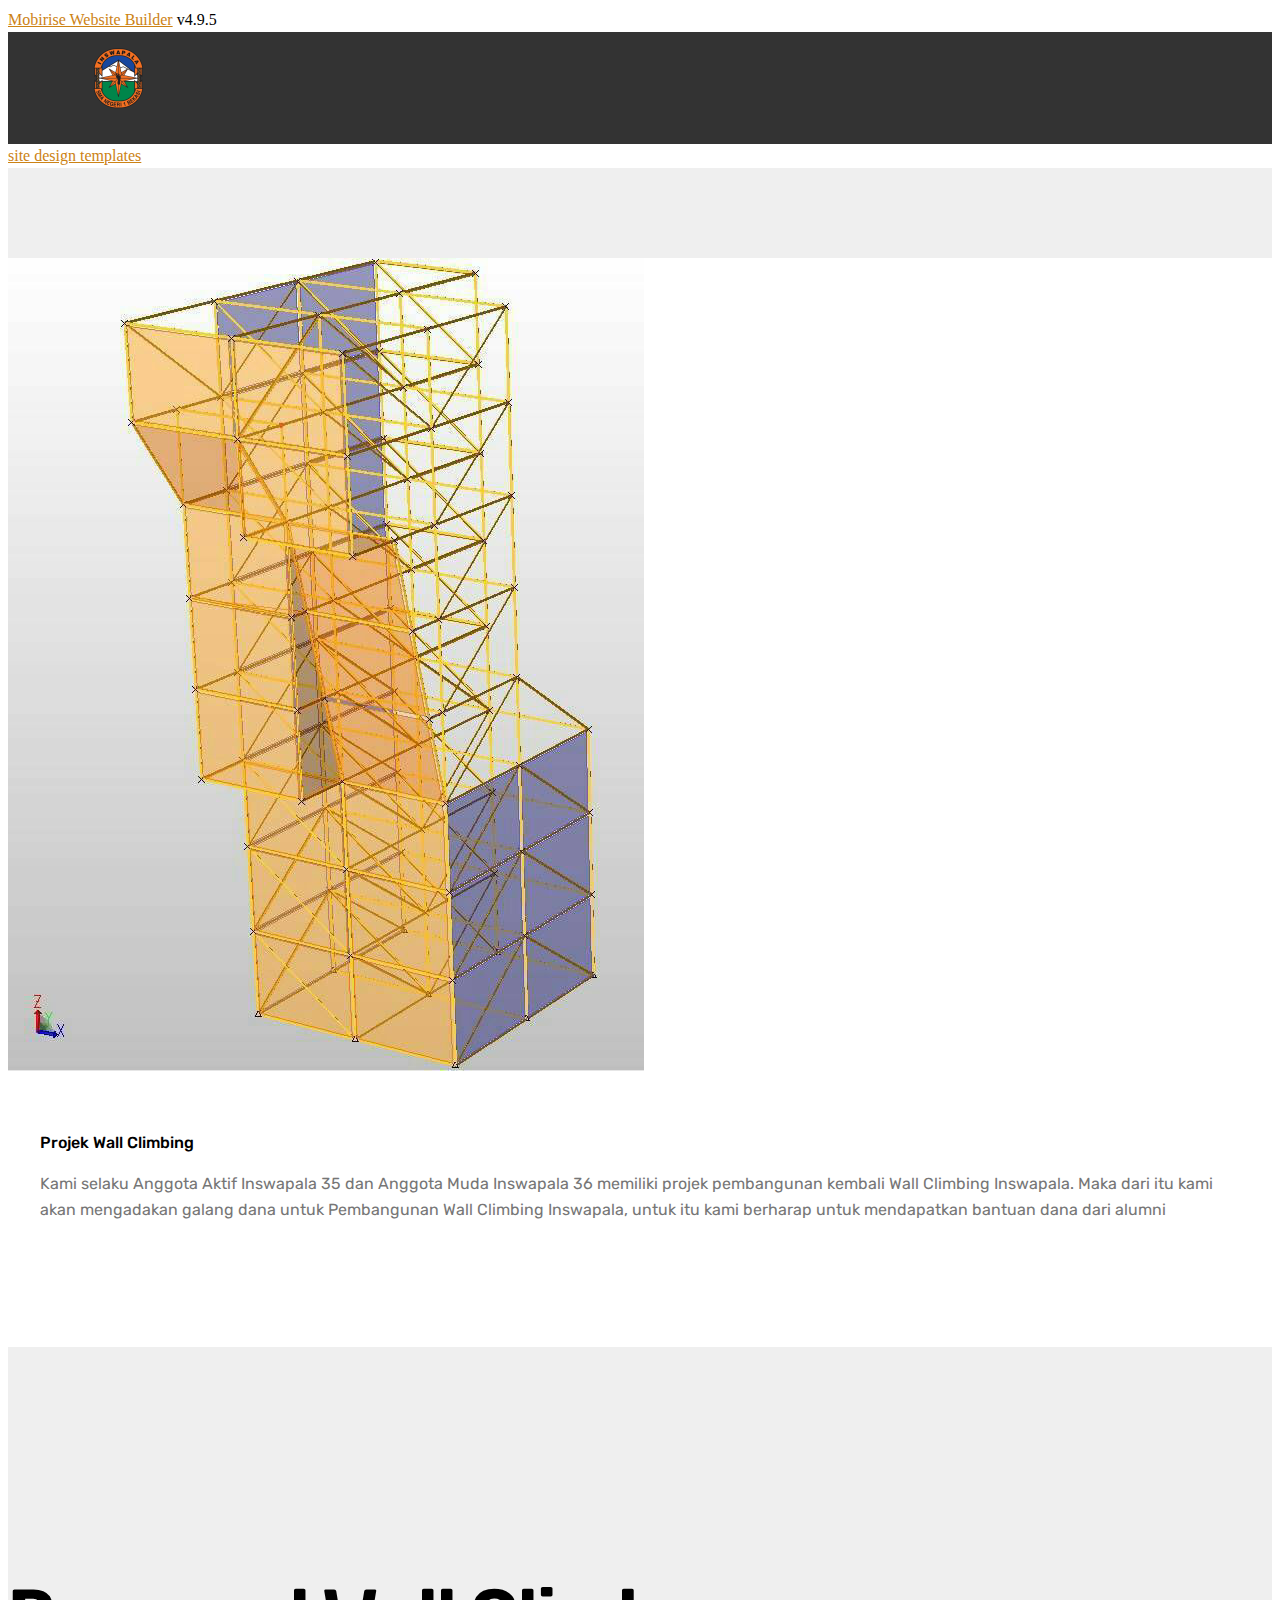
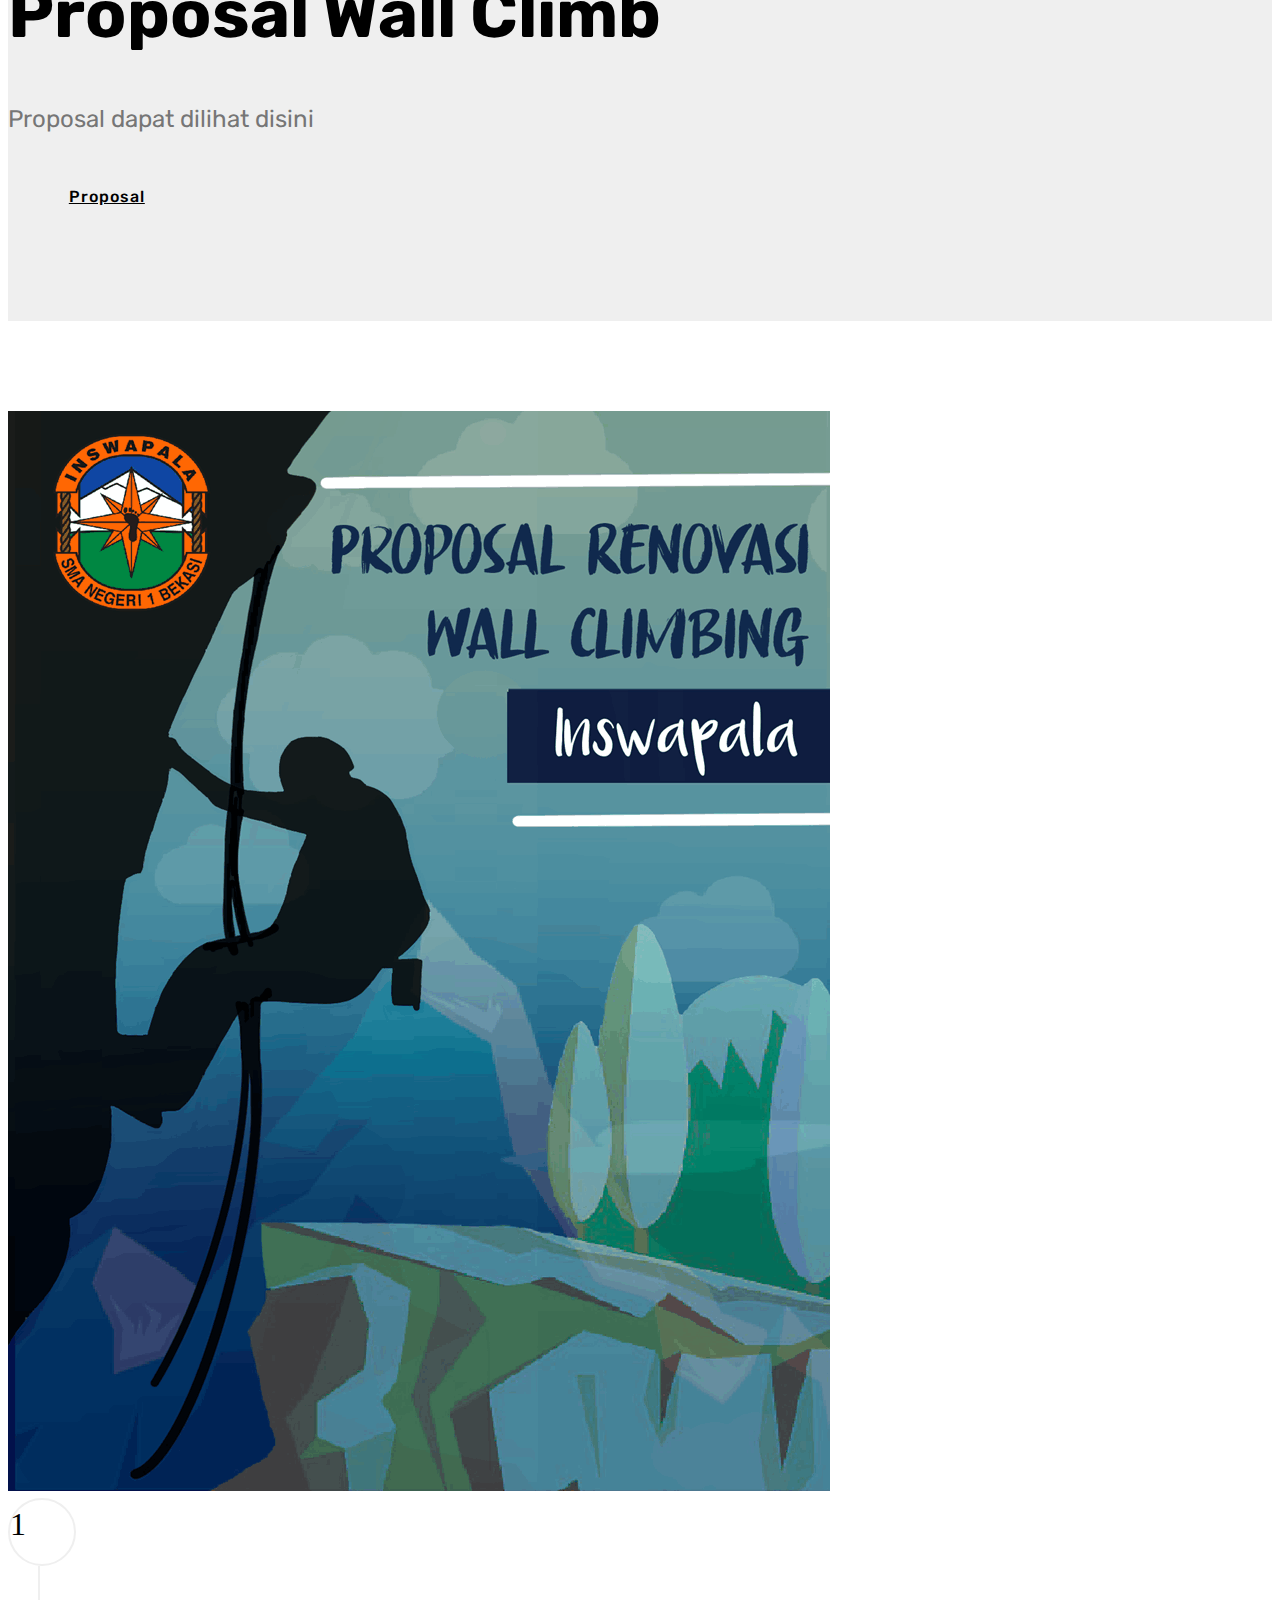
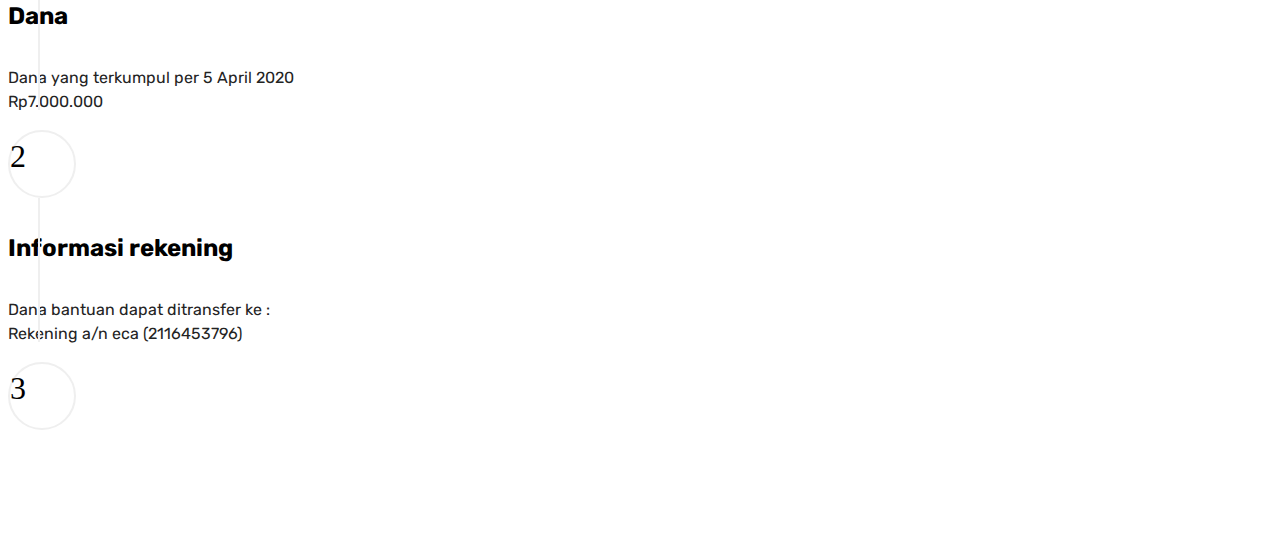
==== commit 89f3a484: "create github pages" ====
--- a/page1.html
+++ b/page1.html
@@ -9,10 +9,12 @@
   <link rel="shortcut icon" href="assets/images/logo-inswapala-512-transparent-96x96.png" type="image/x-icon">
   <meta name="description" content="Website Builder Description">
   <title>Page 1</title>
+  <link rel="stylesheet" href="assets/web/assets/mobirise-icons/mobirise-icons.css">
   <link rel="stylesheet" href="assets/tether/tether.min.css">
   <link rel="stylesheet" href="assets/bootstrap/css/bootstrap.min.css">
   <link rel="stylesheet" href="assets/bootstrap/css/bootstrap-grid.min.css">
   <link rel="stylesheet" href="assets/bootstrap/css/bootstrap-reboot.min.css">
+  <link rel="stylesheet" href="assets/dropdown/css/style.css">
   <link rel="stylesheet" href="assets/animatecss/animate.min.css">
   <link rel="stylesheet" href="assets/theme/css/style.css">
   <link rel="stylesheet" href="assets/mobirise/css/mbr-additional.css" type="text/css">
@@ -21,7 +23,37 @@
   
 </head>
 <body>
-  <section class="features17 cid-rVgSd1BwgS" id="features17-k">
+  <section class="menu cid-rVhgcX9F8p" once="menu" id="menu1-s">
+
+    
+
+    <nav class="navbar navbar-expand beta-menu navbar-dropdown align-items-center navbar-fixed-top navbar-toggleable-sm">
+        <button class="navbar-toggler navbar-toggler-right" type="button" data-toggle="collapse" data-target="#navbarSupportedContent" aria-controls="navbarSupportedContent" aria-expanded="false" aria-label="Toggle navigation">
+            <div class="hamburger">
+                <span></span>
+                <span></span>
+                <span></span>
+                <span></span>
+            </div>
+        </button>
+        <div class="menu-logo">
+            <div class="navbar-brand">
+                <span class="navbar-logo">
+                    <a href="index.html">
+                         <img src="assets/images/logo-inswapala-512-transparent-122x122.png" alt="Mobirise" title="" style="height: 3.8rem;">
+                    </a>
+                </span>
+                
+            </div>
+        </div>
+        <div class="collapse navbar-collapse" id="navbarSupportedContent">
+            
+            
+        </div>
+    </nav>
+</section>
+
+<section class="engine"><a href="https://mobirise.info/m">site design templates</a></section><section class="features17 cid-rVgSd1BwgS" id="features17-k">
     
     
 
@@ -31,12 +63,13 @@
             <div class="card p-3 col-12 col-md-6">
                 <div class="card-wrapper">
                     <div class="card-img">
-                        <img src="assets/images/background1.jpg" alt="Mobirise">
+                        <img src="assets/images/wall-636x813.jpg" alt="Mobirise" title="">
                     </div>
                     <div class="card-box">
                         <h4 class="card-title pb-3 mbr-fonts-style display-7">
                             Projek Wall Climbing</h4>
-                        <p class="mbr-text mbr-fonts-style display-7">Kami memiliki projek projek pembangunan untuk membangun kembali Wall Climbing Inswapala yang selama ini sudah lama terhenti renovasi dari papan climbing tersebut. (Isi)</p>
+                        <p class="mbr-text mbr-fonts-style display-7">Kami selaku Anggota Aktif Inswapala 35 dan Anggota Muda Inswapala 36 memiliki projek pembangunan kembali Wall Climbing Inswapala. Maka dari itu kami akan mengadakan galang dana untuk Pembangunan Wall Climbing Inswapala, untuk itu kami berharap untuk mendapatkan bantuan dana dari alumni<strong>&nbsp;<br></strong>
+<br><br><br></p>
                     </div>
                 </div>
             </div>
@@ -52,88 +85,98 @@
     </div>
 </section>
 
-<section class="engine"><a href="https://mobirise.info/y">html site templates</a></section><section class="timeline1 cid-rVgUjTpk7h" id="timeline1-m">
+<section class="header1 cid-rVhesAy8FX" id="header16-r">
 
     
 
     
 
-    <div class="container align-center">
-        <h2 class="mbr-section-title pb-3 mbr-fonts-style display-2">
-            Timeline
-        </h2>
-        <h3 class="mbr-section-subtitle pb-5 mbr-fonts-style display-5">Penjelasan</h3>
+    <div class="container">
+        <div class="row justify-content-md-center">
+            <div class="col-md-10 align-center">
+                <h1 class="mbr-section-title mbr-bold pb-3 mbr-fonts-style display-1">
+                    Proposal Wall Climb</h1>
+                
+                <p class="mbr-text pb-3 mbr-fonts-style display-5">
+                    Proposal dapat dilihat disini</p>
+                <div class="mbr-section-btn"><a class="btn btn-md btn-black-outline display-4" href="https://drive.google.com/file/d/1bpfqbNr3PbFAjmkAbav47D6abeXaSFb8/view?usp=sharing">Proposal</a></div>
+            </div>
+        </div>
+    </div>
 
-        <div class="container timelines-container" mbri-timelines="">
-            <div class="row timeline-element reverse separline">      
-                 <div class="timeline-date-panel col-xs-12 col-md-6  align-left">         
-                    <div class="time-line-date-content">
-                        <p class="mbr-timeline-date mbr-fonts-style display-5">Tanggal</p>
+</section>
+
+<section class="step3 cid-rVh58ojs1c" id="step3-q">
+
+    
+
+    
+    
+    <div class="container">
+        
+        
+        <div class="media-container-row">
+            <div class="media-block" style="width: 49%;">
+                <div class="mbr-figure">
+                    <img src="assets/images/proposal-wall-822x1080.png" alt="" title="">
+                </div>
+            </div>
+            <div class="step-container">
+                <div class="card separline pb-4">
+                    <div class="step-element d-flex">
+                        <div class="step-wrapper pr-3">
+                            <div class="step d-flex align-items-center justify-content-center">
+                                1
+                            </div>
+                        </div>          
+                        <div class="step-text-content">
+                            <h4 class="mbr-step-title pb-3 mbr-fonts-style display-5">Dana</h4>
+                            <p class="mbr-step-text mbr-fonts-style display-7">
+                                Dana yang terkumpul per 5 April 2020<br>Rp7.000.000</p>
+                        </div>
                     </div>
                 </div>
-           <span class="iconBackground"></span>
-            <div class="col-xs-12 col-md-6 align-right">
-                <div class="timeline-text-content">
-                    <h4 class="mbr-timeline-title pb-3 mbr-fonts-style display-5">Isi</h4>
-                    <p class="mbr-timeline-text mbr-fonts-style display-7">Isi</p>
-                 </div>
-            </div>
-            </div>
 
-            <div class="row timeline-element  separline">
-                <div class="timeline-date-panel col-xs-12 col-md-6 align-right">
-                    <div class="time-line-date-content">
-                        <p class="mbr-timeline-date mbr-fonts-style display-5">Tanggal</p>
+                <div class="card separline pb-4">
+                    <div class="step-element d-flex">
+                        <div class="step-wrapper pr-3">
+                            <div class="step d-flex align-items-center justify-content-center">
+                                2
+                            </div>
+                        </div>          
+                        <div class="step-text-content">
+                            <h4 class="mbr-step-title pb-3 mbr-fonts-style display-5">Informasi rekening</h4>
+                            <p class="mbr-step-text mbr-fonts-style display-7">Dana bantuan dapat ditransfer ke :<br>Rekening a/n eca (2116453796)<br></p>
+                        </div>
                     </div>
                 </div>
-                <span class="iconBackground"></span>
-                <div class="col-xs-12 col-md-6 align-left ">
-                    <div class="timeline-text-content">
-                        <h4 class="mbr-timeline-title pb-3 mbr-fonts-style display-5">
-                            Isi</h4>
-                        <p class="mbr-timeline-text mbr-fonts-style display-7">Isi</p>
+
+                <div class="card">
+                    <div class="step-element d-flex">
+                        <div class="step-wrapper pr-3">
+                            <div class="step d-flex align-items-center justify-content-center">
+                                3
+                            </div>
+                        </div>          
+                        <div class="step-text-content">
+                            <h4 class="mbr-step-title pb-3 mbr-fonts-style display-5"></h4>
+                            <p class="mbr-step-text mbr-fonts-style display-7"></p>
+                        </div>
                     </div>
                 </div>
-            </div> 
 
+                
 
-            <div class="row timeline-element reverse">
-                <div class="timeline-date-panel col-xs-12 col-md-6  align-left">
-                    <div class="time-line-date-content">
-                        <p class="mbr-timeline-date mbr-fonts-style display-5">
-                            Tanggal</p>
-                    </div>
-                </div>
-                <span class="iconBackground"></span>
-                <div class="col-xs-12 col-md-6 align-right">
-                    <div class="timeline-text-content">
-                        <h4 class="mbr-timeline-title pb-3 mbr-fonts-style display-5">
-                            Isi</h4>      
-                        <p class="mbr-timeline-text mbr-fonts-style display-7">
-                            isi</p>
-                    </div>
-                </div>
+                
+
+                
+
+                
+
+                
+
+                
             </div>
-
-            
-
-
-            
-
-
-            
-
-            
-
-            
-
-            
-
-            
-
-            
-
-            
         </div>
     </div>
 </section>
@@ -143,8 +186,10 @@
   <script src="assets/popper/popper.min.js"></script>
   <script src="assets/tether/tether.min.js"></script>
   <script src="assets/bootstrap/js/bootstrap.min.js"></script>
+  <script src="assets/dropdown/js/script.min.js"></script>
+  <script src="assets/touchswipe/jquery.touch-swipe.min.js"></script>
+  <script src="assets/viewportchecker/jquery.viewportchecker.js"></script>
   <script src="assets/smoothscroll/smooth-scroll.js"></script>
-  <script src="assets/viewportchecker/jquery.viewportchecker.js"></script>
   <script src="assets/theme/js/script.js"></script>
   
   
--- a/assets/mobirise/css/mbr-additional.css
+++ b/assets/mobirise/css/mbr-additional.css
@@ -1726,7 +1726,13 @@
 .cid-rkj27CpFfH {
   padding-top: 60px;
   padding-bottom: 60px;
-  background-image: url("../../../assets/images/background4.jpg");
+  background-image: url("../../../assets/images/iwpe-1478x1108.jpg");
+}
+.cid-rkj27CpFfH H2 {
+  color: #cc8214;
+}
+.cid-rkj27CpFfH .mbr-section-subtitle {
+  color: #cc8214;
 }
 .cid-rkj1jrcDnH {
   padding-top: 30px;
@@ -1819,6 +1825,406 @@
     -webkit-justify-content: center;
   }
 }
+.cid-rVhgcX9F8p .navbar {
+  padding: .5rem 0;
+  background: #333333;
+  transition: none;
+  min-height: 77px;
+}
+.cid-rVhgcX9F8p .navbar-dropdown.bg-color.transparent.opened {
+  background: #333333;
+}
+.cid-rVhgcX9F8p a {
+  font-style: normal;
+}
+.cid-rVhgcX9F8p .nav-item span {
+  padding-right: 0.4em;
+  line-height: 0.5em;
+  vertical-align: text-bottom;
+  position: relative;
+  text-decoration: none;
+}
+.cid-rVhgcX9F8p .nav-item a {
+  display: -webkit-flex;
+  align-items: center;
+  justify-content: center;
+  padding: 0.7rem 0 !important;
+  margin: 0rem .65rem !important;
+  -webkit-align-items: center;
+  -webkit-justify-content: center;
+}
+.cid-rVhgcX9F8p .nav-item:focus,
+.cid-rVhgcX9F8p .nav-link:focus {
+  outline: none;
+}
+.cid-rVhgcX9F8p .btn {
+  padding: 0.4rem 1.5rem;
+  display: -webkit-inline-flex;
+  align-items: center;
+  -webkit-align-items: center;
+}
+.cid-rVhgcX9F8p .btn .mbr-iconfont {
+  font-size: 1.6rem;
+}
+.cid-rVhgcX9F8p .menu-logo {
+  margin-right: auto;
+}
+.cid-rVhgcX9F8p .menu-logo .navbar-brand {
+  display: flex;
+  margin-left: 5rem;
+  padding: 0;
+  transition: padding .2s;
+  min-height: 3.8rem;
+  -webkit-align-items: center;
+  align-items: center;
+}
+.cid-rVhgcX9F8p .menu-logo .navbar-brand .navbar-caption-wrap {
+  display: flex;
+  -webkit-align-items: center;
+  align-items: center;
+  word-break: break-word;
+  min-width: 7rem;
+  margin: .3rem 0;
+}
+.cid-rVhgcX9F8p .menu-logo .navbar-brand .navbar-caption-wrap .navbar-caption {
+  line-height: 1.2rem !important;
+  padding-right: 2rem;
+}
+.cid-rVhgcX9F8p .menu-logo .navbar-brand .navbar-logo {
+  font-size: 4rem;
+  transition: font-size 0.25s;
+}
+.cid-rVhgcX9F8p .menu-logo .navbar-brand .navbar-logo img {
+  display: flex;
+}
+.cid-rVhgcX9F8p .menu-logo .navbar-brand .navbar-logo .mbr-iconfont {
+  transition: font-size 0.25s;
+}
+.cid-rVhgcX9F8p .menu-logo .navbar-brand .navbar-logo a {
+  display: inline-flex;
+}
+.cid-rVhgcX9F8p .navbar-toggleable-sm .navbar-collapse {
+  justify-content: flex-end;
+  -webkit-justify-content: flex-end;
+  padding-right: 5rem;
+  width: auto;
+}
+.cid-rVhgcX9F8p .navbar-toggleable-sm .navbar-collapse .navbar-nav {
+  flex-wrap: wrap;
+  -webkit-flex-wrap: wrap;
+  padding-left: 0;
+}
+.cid-rVhgcX9F8p .navbar-toggleable-sm .navbar-collapse .navbar-nav .nav-item {
+  -webkit-align-self: center;
+  align-self: center;
+}
+.cid-rVhgcX9F8p .navbar-toggleable-sm .navbar-collapse .navbar-buttons {
+  padding-left: 0;
+  padding-bottom: 0;
+}
+.cid-rVhgcX9F8p .dropdown .dropdown-menu {
+  background: #333333;
+  display: none;
+  position: absolute;
+  min-width: 5rem;
+  padding-top: 1.4rem;
+  padding-bottom: 1.4rem;
+  text-align: left;
+}
+.cid-rVhgcX9F8p .dropdown .dropdown-menu .dropdown-item {
+  width: auto;
+  padding: 0.235em 1.5385em 0.235em 1.5385em !important;
+}
+.cid-rVhgcX9F8p .dropdown .dropdown-menu .dropdown-item::after {
+  right: 0.5rem;
+}
+.cid-rVhgcX9F8p .dropdown .dropdown-menu .dropdown-submenu {
+  margin: 0;
+}
+.cid-rVhgcX9F8p .dropdown.open > .dropdown-menu {
+  display: block;
+}
+.cid-rVhgcX9F8p .navbar-toggleable-sm.opened:after {
+  position: absolute;
+  width: 100vw;
+  height: 100vh;
+  content: '';
+  background-color: rgba(0, 0, 0, 0.1);
+  left: 0;
+  bottom: 0;
+  transform: translateY(100%);
+  -webkit-transform: translateY(100%);
+  z-index: 1000;
+}
+.cid-rVhgcX9F8p .navbar.navbar-short {
+  min-height: 60px;
+  transition: all .2s;
+}
+.cid-rVhgcX9F8p .navbar.navbar-short .navbar-toggler-right {
+  top: 20px;
+}
+.cid-rVhgcX9F8p .navbar.navbar-short .navbar-logo a {
+  font-size: 2.5rem !important;
+  line-height: 2.5rem;
+  transition: font-size 0.25s;
+}
+.cid-rVhgcX9F8p .navbar.navbar-short .navbar-logo a .mbr-iconfont {
+  font-size: 2.5rem !important;
+}
+.cid-rVhgcX9F8p .navbar.navbar-short .navbar-logo a img {
+  height: 3rem !important;
+}
+.cid-rVhgcX9F8p .navbar.navbar-short .navbar-brand {
+  min-height: 3rem;
+}
+.cid-rVhgcX9F8p button.navbar-toggler {
+  width: 31px;
+  height: 18px;
+  cursor: pointer;
+  transition: all .2s;
+  top: 1.5rem;
+  right: 1rem;
+}
+.cid-rVhgcX9F8p button.navbar-toggler:focus {
+  outline: none;
+}
+.cid-rVhgcX9F8p button.navbar-toggler .hamburger span {
+  position: absolute;
+  right: 0;
+  width: 30px;
+  height: 2px;
+  border-right: 5px;
+  background-color: #ffffff;
+}
+.cid-rVhgcX9F8p button.navbar-toggler .hamburger span:nth-child(1) {
+  top: 0;
+  transition: all .2s;
+}
+.cid-rVhgcX9F8p button.navbar-toggler .hamburger span:nth-child(2) {
+  top: 8px;
+  transition: all .15s;
+}
+.cid-rVhgcX9F8p button.navbar-toggler .hamburger span:nth-child(3) {
+  top: 8px;
+  transition: all .15s;
+}
+.cid-rVhgcX9F8p button.navbar-toggler .hamburger span:nth-child(4) {
+  top: 16px;
+  transition: all .2s;
+}
+.cid-rVhgcX9F8p nav.opened .hamburger span:nth-child(1) {
+  top: 8px;
+  width: 0;
+  opacity: 0;
+  right: 50%;
+  transition: all .2s;
+}
+.cid-rVhgcX9F8p nav.opened .hamburger span:nth-child(2) {
+  -webkit-transform: rotate(45deg);
+  transform: rotate(45deg);
+  transition: all .25s;
+}
+.cid-rVhgcX9F8p nav.opened .hamburger span:nth-child(3) {
+  -webkit-transform: rotate(-45deg);
+  transform: rotate(-45deg);
+  transition: all .25s;
+}
+.cid-rVhgcX9F8p nav.opened .hamburger span:nth-child(4) {
+  top: 8px;
+  width: 0;
+  opacity: 0;
+  right: 50%;
+  transition: all .2s;
+}
+.cid-rVhgcX9F8p .collapsed.navbar-expand {
+  flex-direction: column;
+  -webkit-flex-direction: column;
+}
+.cid-rVhgcX9F8p .collapsed .btn {
+  display: -webkit-flex;
+}
+.cid-rVhgcX9F8p .collapsed .navbar-collapse {
+  display: none !important;
+  padding-right: 0 !important;
+}
+.cid-rVhgcX9F8p .collapsed .navbar-collapse.collapsing,
+.cid-rVhgcX9F8p .collapsed .navbar-collapse.show {
+  display: block !important;
+}
+.cid-rVhgcX9F8p .collapsed .navbar-collapse.collapsing .navbar-nav,
+.cid-rVhgcX9F8p .collapsed .navbar-collapse.show .navbar-nav {
+  display: block;
+  text-align: center;
+}
+.cid-rVhgcX9F8p .collapsed .navbar-collapse.collapsing .navbar-nav .nav-item,
+.cid-rVhgcX9F8p .collapsed .navbar-collapse.show .navbar-nav .nav-item {
+  clear: both;
+}
+.cid-rVhgcX9F8p .collapsed .navbar-collapse.collapsing .navbar-nav .nav-item:last-child,
+.cid-rVhgcX9F8p .collapsed .navbar-collapse.show .navbar-nav .nav-item:last-child {
+  margin-bottom: 1rem;
+}
+.cid-rVhgcX9F8p .collapsed .navbar-collapse.collapsing .navbar-buttons,
+.cid-rVhgcX9F8p .collapsed .navbar-collapse.show .navbar-buttons {
+  text-align: center;
+}
+.cid-rVhgcX9F8p .collapsed .navbar-collapse.collapsing .navbar-buttons:last-child,
+.cid-rVhgcX9F8p .collapsed .navbar-collapse.show .navbar-buttons:last-child {
+  margin-bottom: 1rem;
+}
+.cid-rVhgcX9F8p .collapsed button.navbar-toggler {
+  display: block;
+}
+.cid-rVhgcX9F8p .collapsed .navbar-brand {
+  margin-left: 1rem !important;
+}
+.cid-rVhgcX9F8p .collapsed .navbar-toggleable-sm {
+  flex-direction: column;
+  -webkit-flex-direction: column;
+}
+.cid-rVhgcX9F8p .collapsed .dropdown .dropdown-menu {
+  width: 100%;
+  text-align: center;
+  position: relative;
+  opacity: 0;
+  display: block;
+  height: 0;
+  visibility: hidden;
+  padding: 0;
+  transition-duration: .5s;
+  transition-property: opacity,padding,height;
+}
+.cid-rVhgcX9F8p .collapsed .dropdown.open > .dropdown-menu {
+  position: relative;
+  opacity: 1;
+  height: auto;
+  padding: 1.4rem 0;
+  visibility: visible;
+}
+.cid-rVhgcX9F8p .collapsed .dropdown .dropdown-submenu {
+  left: 0;
+  text-align: center;
+  width: 100%;
+}
+.cid-rVhgcX9F8p .collapsed .dropdown .dropdown-toggle[data-toggle="dropdown-submenu"]::after {
+  margin-top: 0;
+  position: inherit;
+  right: 0;
+  top: 50%;
+  display: inline-block;
+  width: 0;
+  height: 0;
+  margin-left: .3em;
+  vertical-align: middle;
+  content: "";
+  border-top: .30em solid;
+  border-right: .30em solid transparent;
+  border-left: .30em solid transparent;
+}
+@media (max-width: 991px) {
+  .cid-rVhgcX9F8p .navbar-expand {
+    flex-direction: column;
+    -webkit-flex-direction: column;
+  }
+  .cid-rVhgcX9F8p img {
+    height: 3.8rem !important;
+  }
+  .cid-rVhgcX9F8p .btn {
+    display: -webkit-flex;
+  }
+  .cid-rVhgcX9F8p button.navbar-toggler {
+    display: block;
+  }
+  .cid-rVhgcX9F8p .navbar-brand {
+    margin-left: 1rem !important;
+  }
+  .cid-rVhgcX9F8p .navbar-toggleable-sm {
+    flex-direction: column;
+    -webkit-flex-direction: column;
+  }
+  .cid-rVhgcX9F8p .navbar-collapse {
+    display: none !important;
+    padding-right: 0 !important;
+  }
+  .cid-rVhgcX9F8p .navbar-collapse.collapsing,
+  .cid-rVhgcX9F8p .navbar-collapse.show {
+    display: block !important;
+  }
+  .cid-rVhgcX9F8p .navbar-collapse.collapsing .navbar-nav,
+  .cid-rVhgcX9F8p .navbar-collapse.show .navbar-nav {
+    display: block;
+    text-align: center;
+  }
+  .cid-rVhgcX9F8p .navbar-collapse.collapsing .navbar-nav .nav-item,
+  .cid-rVhgcX9F8p .navbar-collapse.show .navbar-nav .nav-item {
+    clear: both;
+  }
+  .cid-rVhgcX9F8p .navbar-collapse.collapsing .navbar-nav .nav-item:last-child,
+  .cid-rVhgcX9F8p .navbar-collapse.show .navbar-nav .nav-item:last-child {
+    margin-bottom: 1rem;
+  }
+  .cid-rVhgcX9F8p .navbar-collapse.collapsing .navbar-buttons,
+  .cid-rVhgcX9F8p .navbar-collapse.show .navbar-buttons {
+    text-align: center;
+  }
+  .cid-rVhgcX9F8p .navbar-collapse.collapsing .navbar-buttons:last-child,
+  .cid-rVhgcX9F8p .navbar-collapse.show .navbar-buttons:last-child {
+    margin-bottom: 1rem;
+  }
+  .cid-rVhgcX9F8p .dropdown .dropdown-menu {
+    width: 100%;
+    text-align: center;
+    position: relative;
+    opacity: 0;
+    display: block;
+    height: 0;
+    visibility: hidden;
+    padding: 0;
+    transition-duration: .5s;
+    transition-property: opacity,padding,height;
+  }
+  .cid-rVhgcX9F8p .dropdown.open > .dropdown-menu {
+    position: relative;
+    opacity: 1;
+    height: auto;
+    padding: 1.4rem 0;
+    visibility: visible;
+  }
+  .cid-rVhgcX9F8p .dropdown .dropdown-submenu {
+    left: 0;
+    text-align: center;
+    width: 100%;
+  }
+  .cid-rVhgcX9F8p .dropdown .dropdown-toggle[data-toggle="dropdown-submenu"]::after {
+    margin-top: 0;
+    position: inherit;
+    right: 0;
+    top: 50%;
+    display: inline-block;
+    width: 0;
+    height: 0;
+    margin-left: .3em;
+    vertical-align: middle;
+    content: "";
+    border-top: .30em solid;
+    border-right: .30em solid transparent;
+    border-left: .30em solid transparent;
+  }
+}
+@media (min-width: 767px) {
+  .cid-rVhgcX9F8p .menu-logo {
+    flex-shrink: 0;
+    -webkit-flex-shrink: 0;
+  }
+}
+.cid-rVhgcX9F8p .navbar-collapse {
+  flex-basis: auto;
+  -webkit-flex-basis: auto;
+}
+.cid-rVhgcX9F8p .nav-link:hover,
+.cid-rVhgcX9F8p .dropdown-item:hover {
+  color: #c1c1c1 !important;
+}
 .cid-rVgSd1BwgS {
   padding-top: 90px;
   padding-bottom: 90px;
@@ -1859,112 +2265,73 @@
     -webkit-flex: 0 0 20%;
   }
 }
-.cid-rVgUjTpk7h {
+.cid-rVhesAy8FX {
   padding-top: 90px;
   padding-bottom: 90px;
   background-color: #efefef;
 }
-.cid-rVgUjTpk7h .mbr-section-subtitle {
+.cid-rVhesAy8FX P {
+  color: #767676;
+}
+.cid-rVh58ojs1c {
+  padding-top: 90px;
+  padding-bottom: 90px;
+  background-color: #ffffff;
+}
+.cid-rVh58ojs1c .mbr-section-subtitle {
   color: #767676;
   text-align: center;
   font-weight: 300;
 }
-.cid-rVgUjTpk7h .timeline-text-content {
-  padding: 2rem 2.5rem;
-  background: #ffffff;
-  margin-left: 2rem;
-}
-.cid-rVgUjTpk7h .timeline-text-content p {
-  margin-bottom: 0;
-}
-.cid-rVgUjTpk7h .time-line-date-content {
-  margin-right: 2rem;
-}
-.cid-rVgUjTpk7h .time-line-date-content p {
-  padding: 2rem 2.5rem;
-  background: #ffffff;
-  float: right;
-}
-.cid-rVgUjTpk7h .timeline-element {
-  margin-bottom: 50px;
+.cid-rVh58ojs1c .step {
+  width: 64px;
+  height: 64px;
+  font-size: 32px;
+  border-radius: 50%;
+  border: 2px solid #efefef;
+}
+@media (max-width: 767px) {
+  .cid-rVh58ojs1c .step {
+    width: 48px;
+    height: 48px;
+    font-size: 24px;
+  }
+}
+.cid-rVh58ojs1c .separline {
   position: relative;
-  word-wrap: break-word;
-  word-break: break-word;
-  display: -webkit-flex;
-  flex-direction: row;
-  -webkit-flex-direction: row;
-}
-.cid-rVgUjTpk7h .timeline-element:hover .mbr-timeline-date {
-  box-shadow: 0 7px 20px 0px rgba(0, 0, 0, 0.08);
-  transition: all .4s;
-}
-.cid-rVgUjTpk7h .timeline-element:hover .timeline-text-content {
-  box-shadow: 0 7px 20px 0px rgba(0, 0, 0, 0.08);
-  transition: all .4s;
-}
-.cid-rVgUjTpk7h .mbr-timeline-date,
-.cid-rVgUjTpk7h .timeline-text-content {
-  transition: all .4s;
-}
-.cid-rVgUjTpk7h .reverse {
-  flex-direction: row-reverse;
-  -webkit-flex-direction: row-reverse;
-}
-.cid-rVgUjTpk7h .reverse .timeline-text-content {
-  margin-right: 2rem;
-  margin-left: 0;
-}
-.cid-rVgUjTpk7h .reverse .time-line-date-content {
-  margin-left: 2rem;
-  margin-right: 0rem;
-}
-.cid-rVgUjTpk7h .reverse .time-line-date-content p {
-  float: left;
-}
-.cid-rVgUjTpk7h .iconBackground {
-  position: absolute;
-  left: 50%;
-  width: 20px;
-  height: 20px;
-  line-height: 30px;
-  text-align: center;
-  border-radius: 50%;
-  font-size: 30px;
-  display: inline-block;
-  background-color: #ffffff;
-  top: 20px;
-  margin-left: -10px;
-}
-.cid-rVgUjTpk7h .separline:before {
-  top: 20px;
-  bottom: 0;
+}
+.cid-rVh58ojs1c .separline:after {
+  top: 68px;
+  left: 30px;
   position: absolute;
   content: "";
   width: 2px;
-  background-color: #ffffff;
-  left: calc(50% - 1px);
-  height: calc(100% + 4rem);
-}
-@media (max-width: 768px) {
-  .cid-rVgUjTpk7h .iconBackground {
-    left: 0 !important;
-  }
-  .cid-rVgUjTpk7h .separline:before {
-    left: 0!important;
-  }
-  .cid-rVgUjTpk7h .timeline-text-content {
-    margin-left: 0 !important;
-  }
-  .cid-rVgUjTpk7h .time-line-date-content {
-    margin-right: 0 !important;
-  }
-  .cid-rVgUjTpk7h .time-line-date-content p {
-    float: left !important;
-  }
-  .cid-rVgUjTpk7h .reverse .time-line-date-content {
-    margin-left: 0 !important;
-  }
-  .cid-rVgUjTpk7h .reverse .timeline-text-content {
-    margin-right: 0 !important;
-  }
-}
+  height: calc(100% - (32px + 4px) * 2);
+  background-color: #efefef;
+}
+@media (max-width: 767px) {
+  .cid-rVh58ojs1c .separline:after {
+    top: 52px;
+    left: 22px;
+    height: calc(100% - 56px);
+  }
+}
+.cid-rVh58ojs1c .media-block {
+  flex-shrink: 0;
+  -webkit-flex-shrink: 0;
+}
+@media (min-width: 992px) {
+  .cid-rVh58ojs1c .media-block {
+    padding-right: 2rem;
+  }
+}
+@media (max-width: 991px) {
+  .cid-rVh58ojs1c .media-block {
+    flex-basis: 100%;
+    -webkit-flex-basis: 100%;
+    padding-bottom: 2rem;
+  }
+}
+.cid-rVh58ojs1c .mbr-step-text {
+  color: #232323;
+}
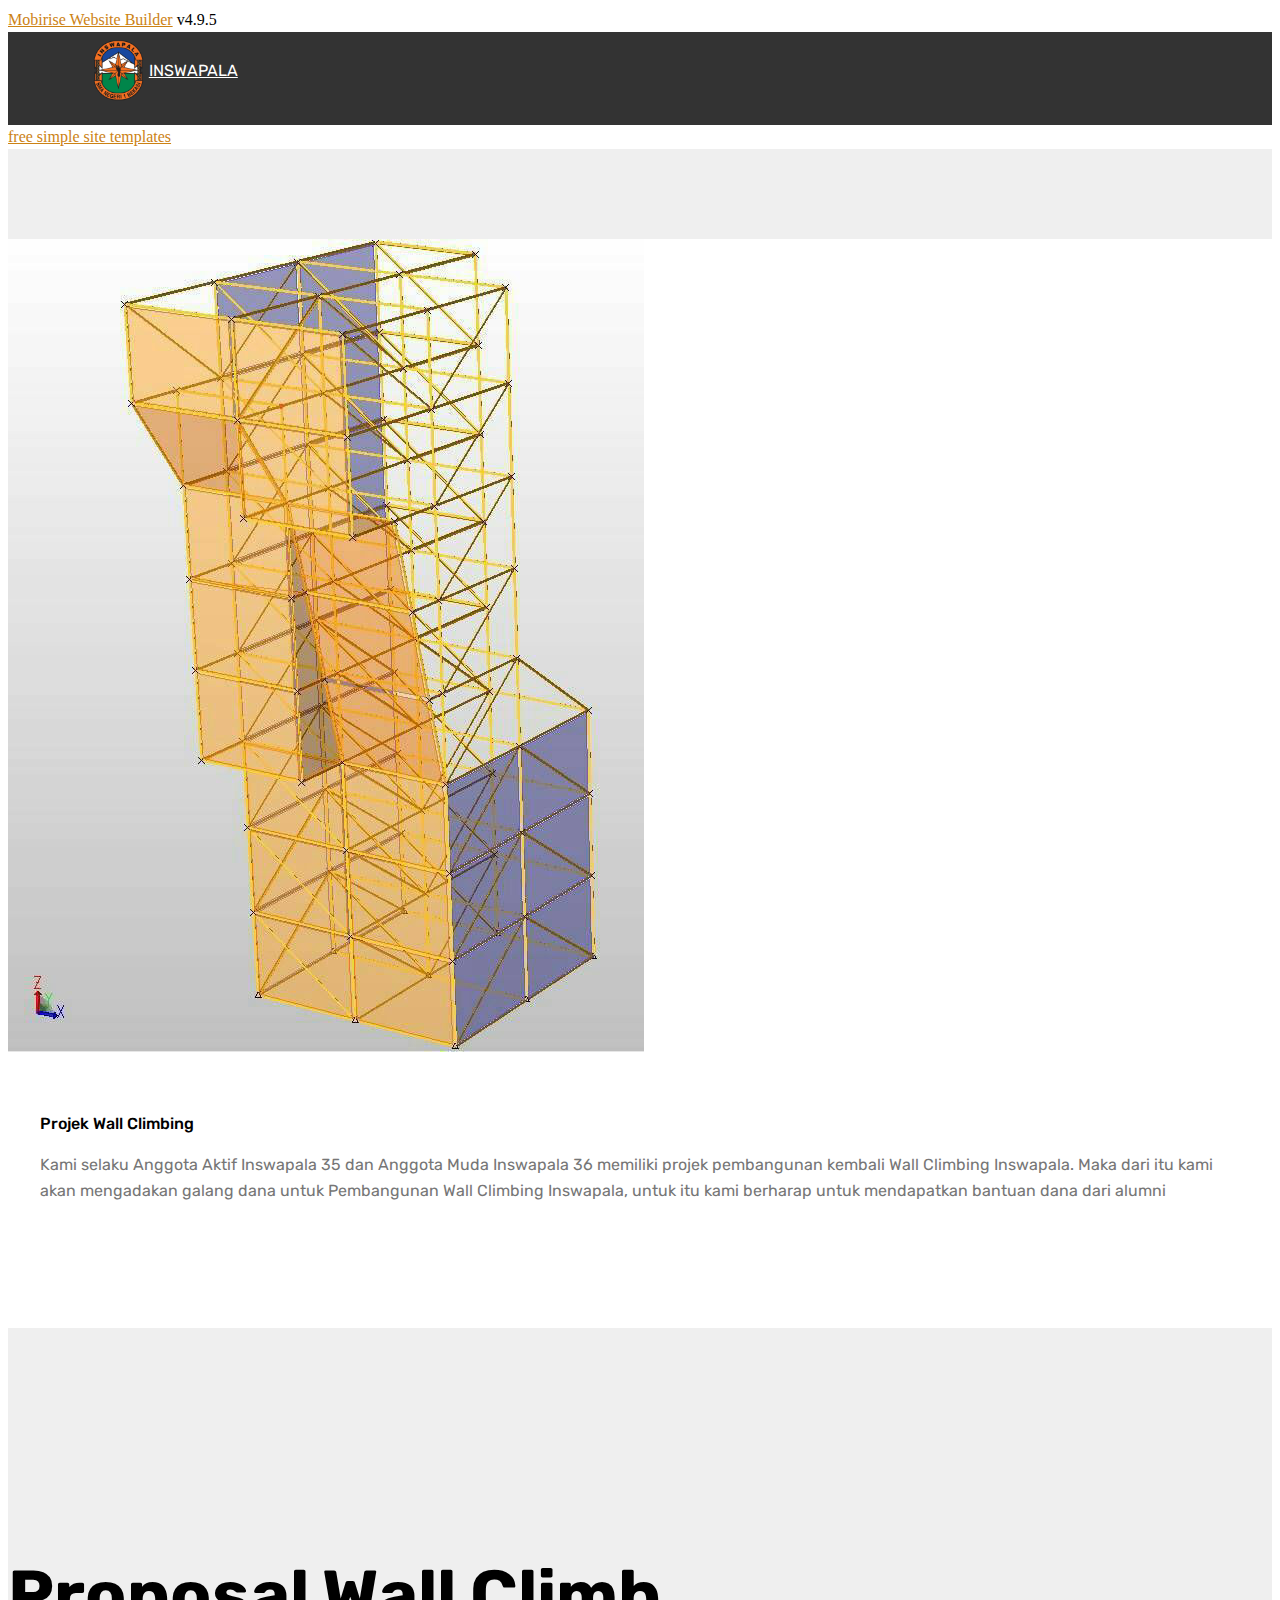
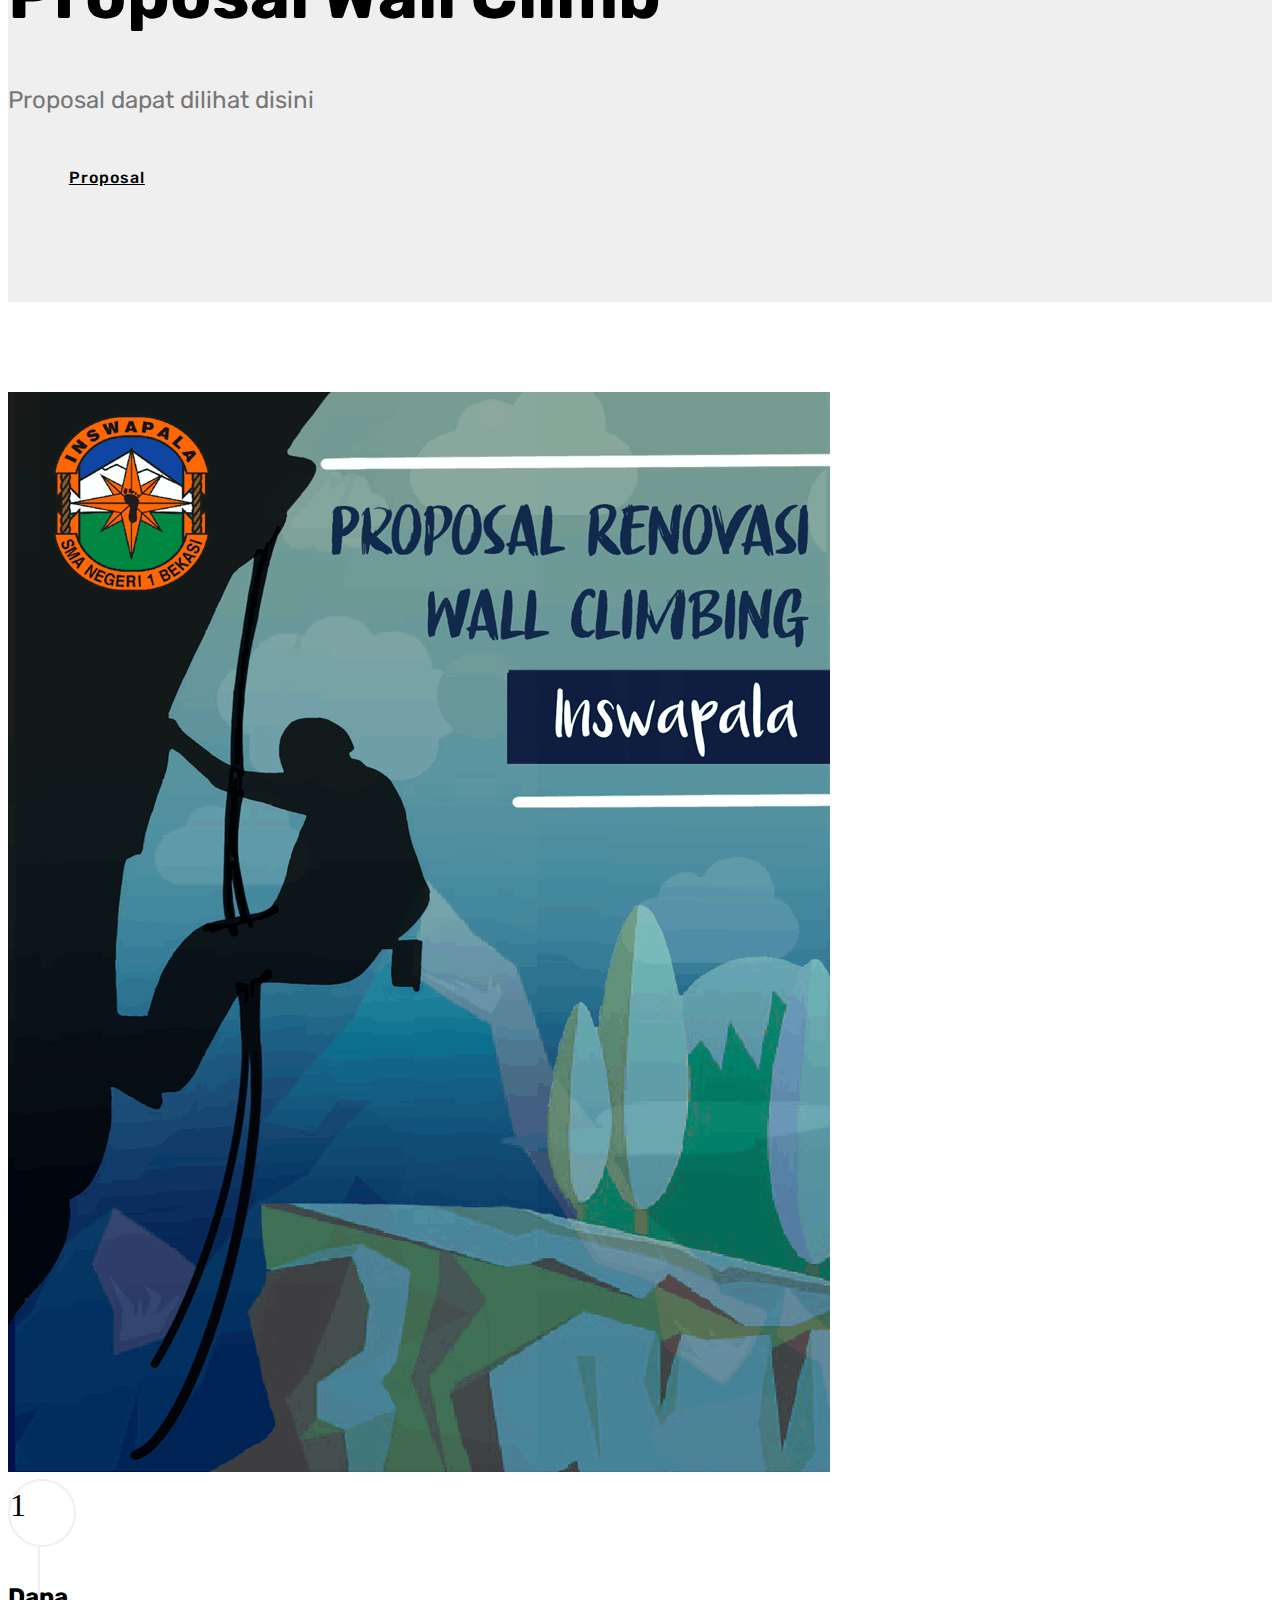
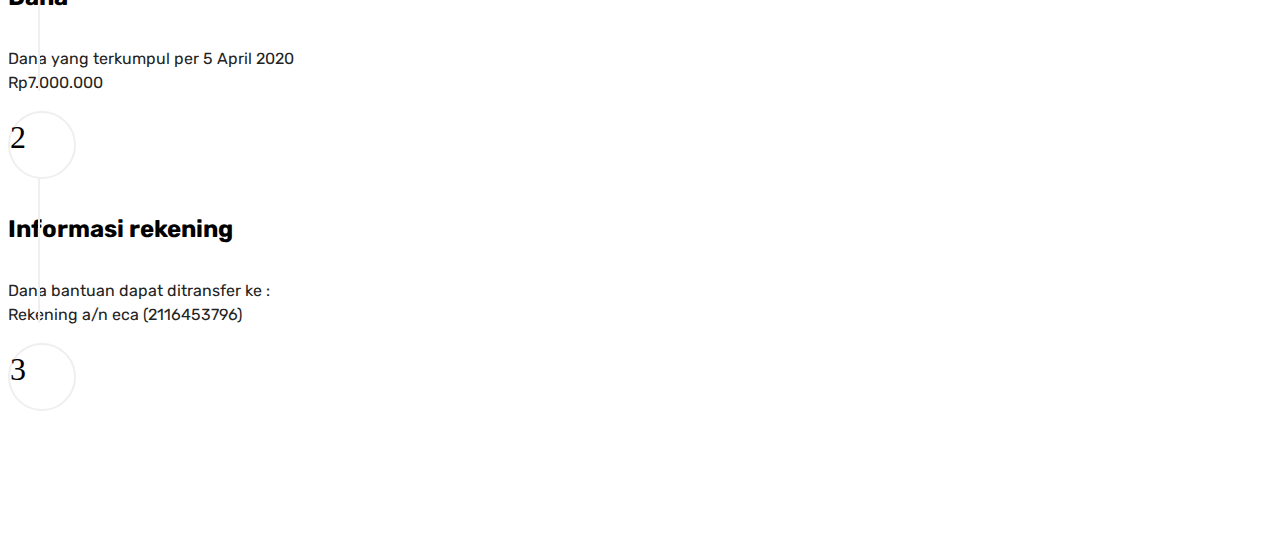
==== commit a73e0680: "create github pages" ====
--- a/page1.html
+++ b/page1.html
@@ -39,11 +39,11 @@
         <div class="menu-logo">
             <div class="navbar-brand">
                 <span class="navbar-logo">
-                    <a href="index.html">
-                         <img src="assets/images/logo-inswapala-512-transparent-122x122.png" alt="Mobirise" title="" style="height: 3.8rem;">
-                    </a>
+                    
+                         <img src="assets/images/logo-inswapala-512-transparent-96x96.png" alt="Mobirise" title="" style="height: 3.8rem;">
+                    
                 </span>
-                
+                <span class="navbar-caption-wrap"><a class="navbar-caption text-white display-4" href="index.html">INSWAPALA</a></span>
             </div>
         </div>
         <div class="collapse navbar-collapse" id="navbarSupportedContent">
@@ -53,7 +53,7 @@
     </nav>
 </section>
 
-<section class="engine"><a href="https://mobirise.info/m">site design templates</a></section><section class="features17 cid-rVgSd1BwgS" id="features17-k">
+<section class="engine"><a href="https://mobirise.info/n">free simple site templates</a></section><section class="features17 cid-rVgSd1BwgS" id="features17-k">
     
     
 
@@ -99,7 +99,7 @@
                 
                 <p class="mbr-text pb-3 mbr-fonts-style display-5">
                     Proposal dapat dilihat disini</p>
-                <div class="mbr-section-btn"><a class="btn btn-md btn-black-outline display-4" href="https://drive.google.com/file/d/1bpfqbNr3PbFAjmkAbav47D6abeXaSFb8/view?usp=sharing">Proposal</a></div>
+                <div class="mbr-section-btn"><a class="btn btn-md btn-black-outline display-4" href="https://drive.google.com/file/d/1bpfqbNr3PbFAjmkAbav47D6abeXaSFb8/view?usp=sharing" target="_blank">Proposal</a></div>
             </div>
         </div>
     </div>
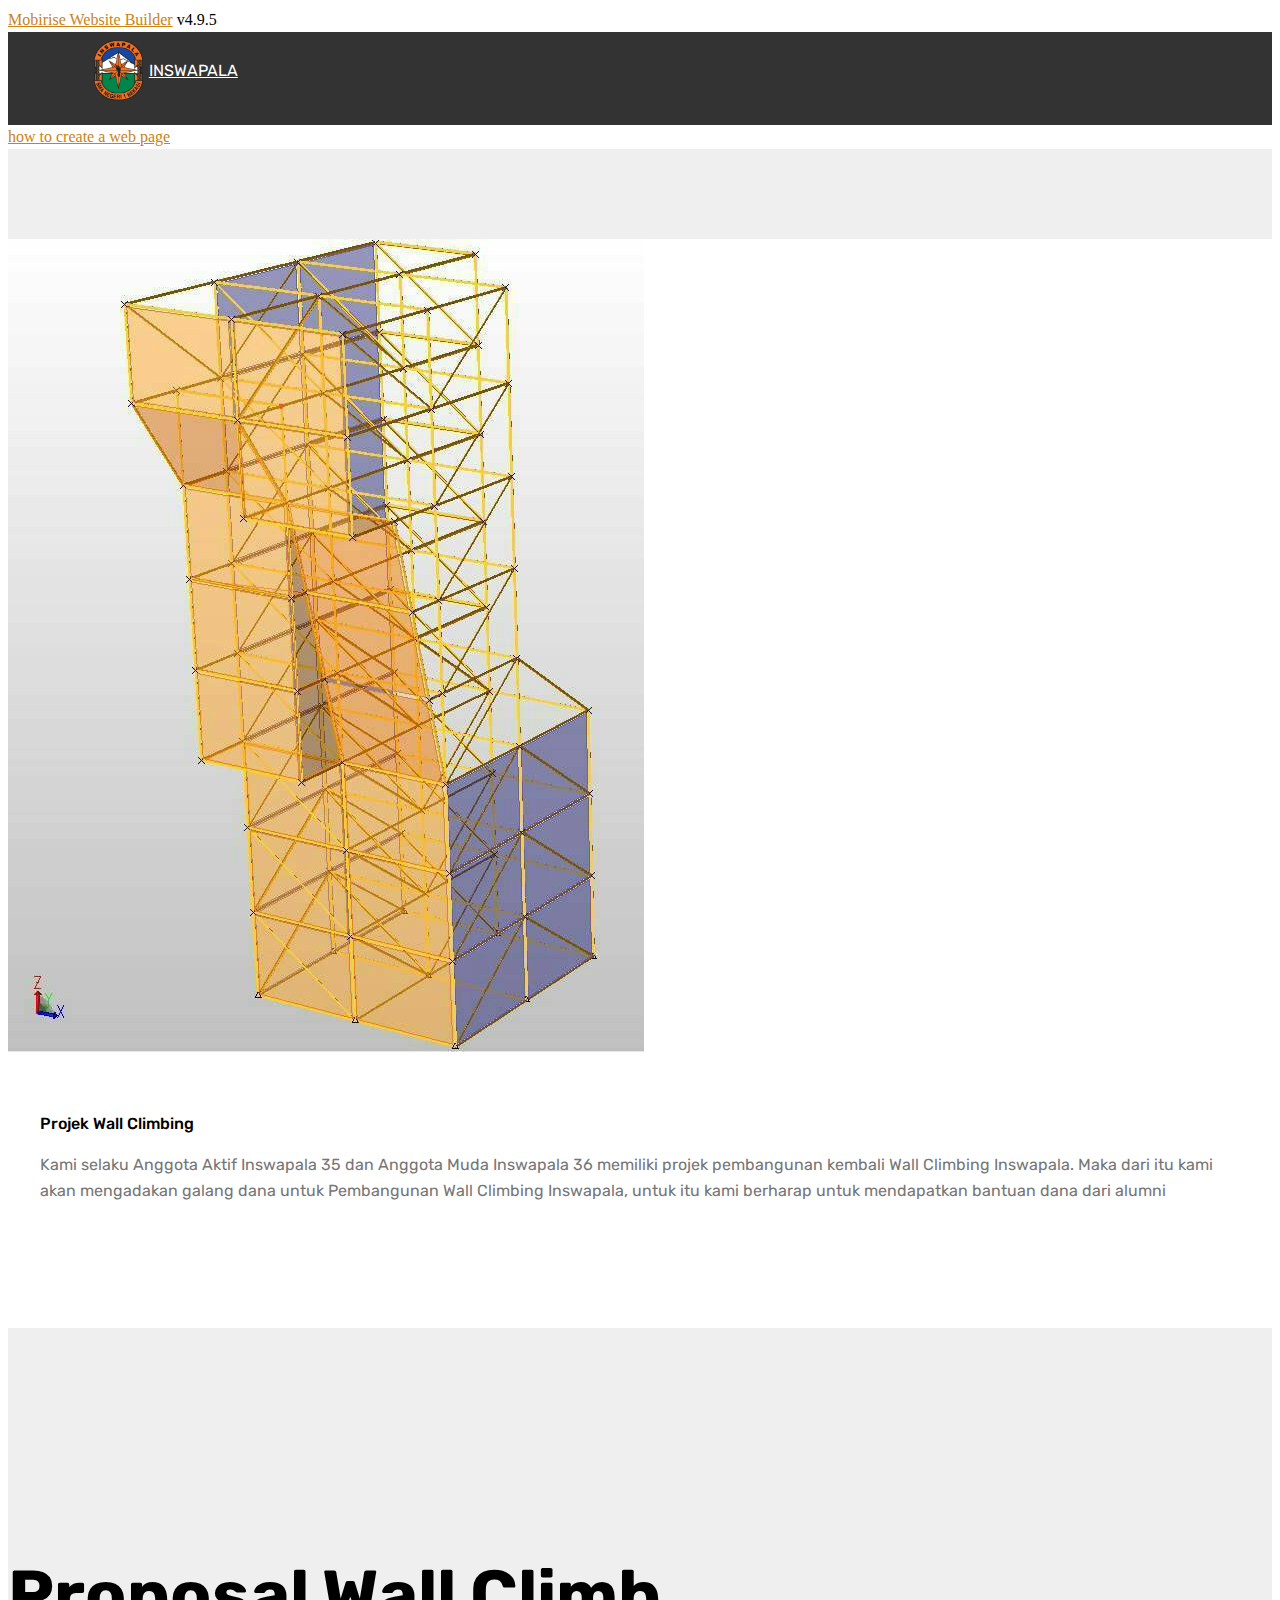
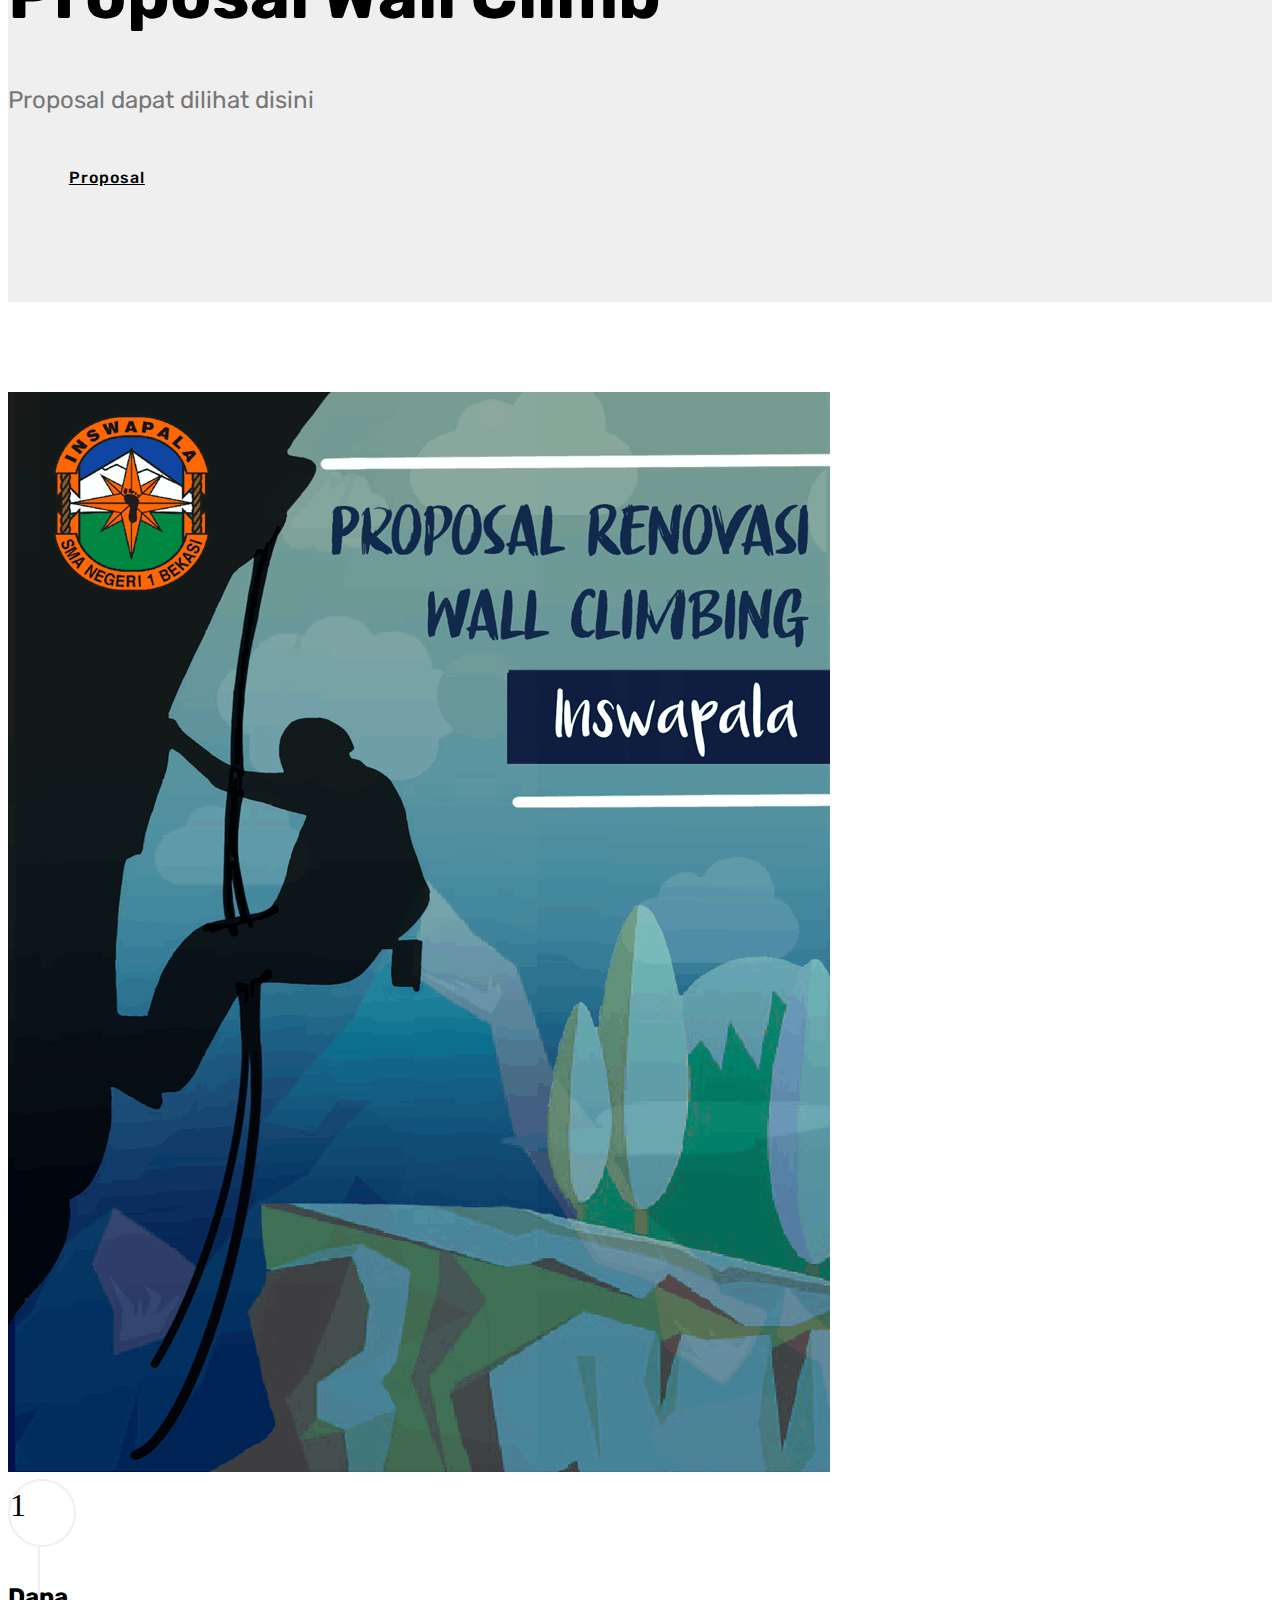
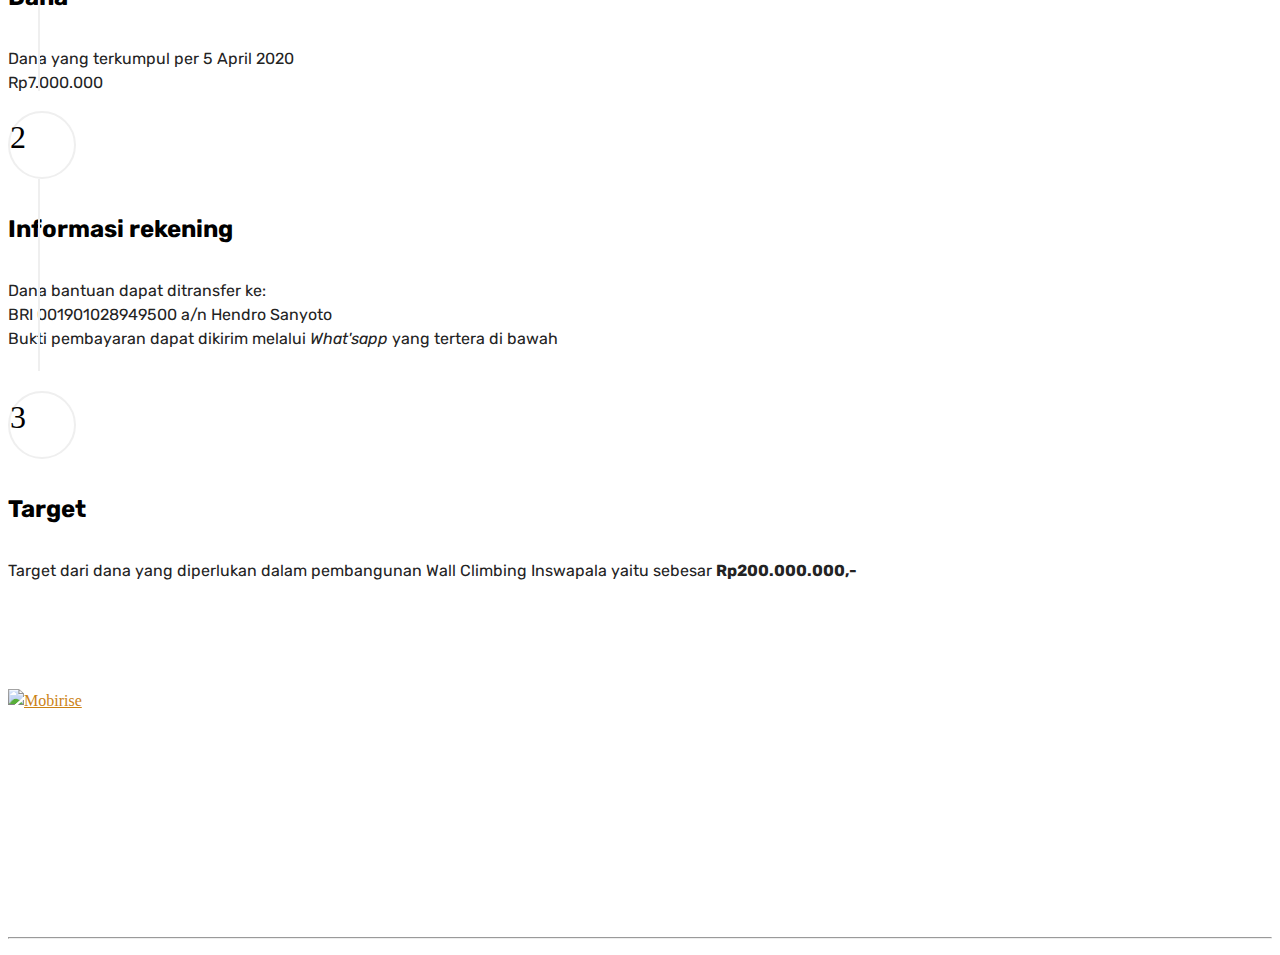
==== commit 93967d4e: "create github pages" ====
--- a/page1.html
+++ b/page1.html
@@ -8,14 +8,15 @@
   <meta name="viewport" content="width=device-width, initial-scale=1, minimum-scale=1">
   <link rel="shortcut icon" href="assets/images/logo-inswapala-512-transparent-96x96.png" type="image/x-icon">
   <meta name="description" content="Website Builder Description">
-  <title>Page 1</title>
+  <title>WallClimbing</title>
   <link rel="stylesheet" href="assets/web/assets/mobirise-icons/mobirise-icons.css">
   <link rel="stylesheet" href="assets/tether/tether.min.css">
   <link rel="stylesheet" href="assets/bootstrap/css/bootstrap.min.css">
   <link rel="stylesheet" href="assets/bootstrap/css/bootstrap-grid.min.css">
   <link rel="stylesheet" href="assets/bootstrap/css/bootstrap-reboot.min.css">
+  <link rel="stylesheet" href="assets/socicon/css/styles.css">
+  <link rel="stylesheet" href="assets/animatecss/animate.min.css">
   <link rel="stylesheet" href="assets/dropdown/css/style.css">
-  <link rel="stylesheet" href="assets/animatecss/animate.min.css">
   <link rel="stylesheet" href="assets/theme/css/style.css">
   <link rel="stylesheet" href="assets/mobirise/css/mbr-additional.css" type="text/css">
   
@@ -53,7 +54,7 @@
     </nav>
 </section>
 
-<section class="engine"><a href="https://mobirise.info/n">free simple site templates</a></section><section class="features17 cid-rVgSd1BwgS" id="features17-k">
+<section class="engine"><a href="https://mobirise.info/h">how to create a web page</a></section><section class="features17 cid-rVgSd1BwgS" id="features17-k">
     
     
 
@@ -146,7 +147,7 @@
                         </div>          
                         <div class="step-text-content">
                             <h4 class="mbr-step-title pb-3 mbr-fonts-style display-5">Informasi rekening</h4>
-                            <p class="mbr-step-text mbr-fonts-style display-7">Dana bantuan dapat ditransfer ke :<br>Rekening a/n eca (2116453796)<br></p>
+                            <p class="mbr-step-text mbr-fonts-style display-7">Dana bantuan dapat ditransfer ke:<br>BRI 001901028949500 a/n Hendro Sanyoto<br>Bukti pembayaran dapat dikirim melalui <em>What'sapp</em>&nbsp;yang tertera di bawah<br><br></p>
                         </div>
                     </div>
                 </div>
@@ -159,23 +160,92 @@
                             </div>
                         </div>          
                         <div class="step-text-content">
-                            <h4 class="mbr-step-title pb-3 mbr-fonts-style display-5"></h4>
-                            <p class="mbr-step-text mbr-fonts-style display-7"></p>
-                        </div>
-                    </div>
-                </div>
-
-                
-
-                
-
-                
-
-                
-
-                
-
-                
+                            <h4 class="mbr-step-title pb-3 mbr-fonts-style display-5">Target</h4>
+                            <p class="mbr-step-text mbr-fonts-style display-7">Target dari dana yang diperlukan dalam pembangunan Wall Climbing Inswapala yaitu sebesar&nbsp;<strong>Rp200.000.000,-</strong></p>
+                        </div>
+                    </div>
+                </div>
+
+                
+
+                
+
+                
+
+                
+
+                
+
+                
+            </div>
+        </div>
+    </div>
+</section>
+
+<section class="cid-rVKElQ5DIc mbr-reveal" id="footer1-e">
+
+    
+
+    
+
+    <div class="container">
+        <div class="media-container-row content text-white">
+            <div class="col-12 col-md-3">
+                <div class="media-wrap">
+                    <a href="index.html">
+                        <img src="assets/images/logo-inswapala-512-transparent-192x192.png" alt="Mobirise" title="">
+                    </a>
+                </div>
+            </div>
+            <div class="col-12 col-md-3 mbr-fonts-style display-7">
+                <h5 class="pb-3">
+                    Address
+                </h5>
+                <p class="mbr-text">Jl. H. Agus Salim No.181, RT.010/RW.007, Bekasi Jaya, Kec. Bekasi Timur, Kota Bks, Jawa Barat, 17112</p>
+            </div>
+            <div class="col-12 col-md-3 mbr-fonts-style display-7">
+                <h5 class="pb-3">
+                    Contacts
+                </h5>
+                <p class="mbr-text"></p><p>Phone: &nbsp;081355767542 (Hafizh) &nbsp;&nbsp;&nbsp;&nbsp;&nbsp;&nbsp;&nbsp;&nbsp;&nbsp;&nbsp;&nbsp;&nbsp;&nbsp;&nbsp;&nbsp;081332665267 (Tarrant)<br><br></p><p></p>
+            </div>
+            <div class="col-12 col-md-3 mbr-fonts-style display-7">
+                <h5 class="pb-3"></h5>
+                <p class="mbr-text"></p>
+            </div>
+        </div>
+        <div class="footer-lower">
+            <div class="media-container-row">
+                <div class="col-sm-12">
+                    <hr>
+                </div>
+            </div>
+            <div class="media-container-row mbr-white">
+                <div class="col-sm-6 copyright">
+                    <p class="mbr-text mbr-fonts-style display-7"></p>
+                </div>
+                <div class="col-md-6">
+                    <div class="social-list align-right">
+                        <div class="soc-item">
+                            <a href="https://twitter.com/INSWAPALA?s=20" target="_blank">
+                                <span class="mbr-iconfont mbr-iconfont-social socicon-twitter socicon" style="color: rgb(20, 157, 204); fill: rgb(20, 157, 204); font-size: 50px;"></span>
+                            </a>
+                        </div>
+                        <div class="soc-item">
+                            <a href="http://instagram.com/inswapala.id/" target="_blank">
+                                <span class="mbr-iconfont mbr-iconfont-social socicon-instagram socicon" style="color: rgb(182, 0, 149); fill: rgb(182, 0, 149); font-size: 50px;"></span>
+                            </a>
+                        </div>
+                        <div class="soc-item">
+                            <a href="https://www.youtube.com/channel/UCbnCR487JJZ9cGbP7hpWSKA" target="_blank">
+                                <span class="mbr-iconfont mbr-iconfont-social socicon-youtube socicon" style="color: rgb(255, 49, 39); fill: rgb(255, 49, 39); font-size: 50px;"></span>
+                            </a>
+                        </div>
+                        
+                        
+                        
+                    </div>
+                </div>
             </div>
         </div>
     </div>
@@ -186,10 +256,10 @@
   <script src="assets/popper/popper.min.js"></script>
   <script src="assets/tether/tether.min.js"></script>
   <script src="assets/bootstrap/js/bootstrap.min.js"></script>
-  <script src="assets/dropdown/js/script.min.js"></script>
+  <script src="assets/smoothscroll/smooth-scroll.js"></script>
   <script src="assets/touchswipe/jquery.touch-swipe.min.js"></script>
   <script src="assets/viewportchecker/jquery.viewportchecker.js"></script>
-  <script src="assets/smoothscroll/smooth-scroll.js"></script>
+  <script src="assets/dropdown/js/script.min.js"></script>
   <script src="assets/theme/js/script.js"></script>
   
   
